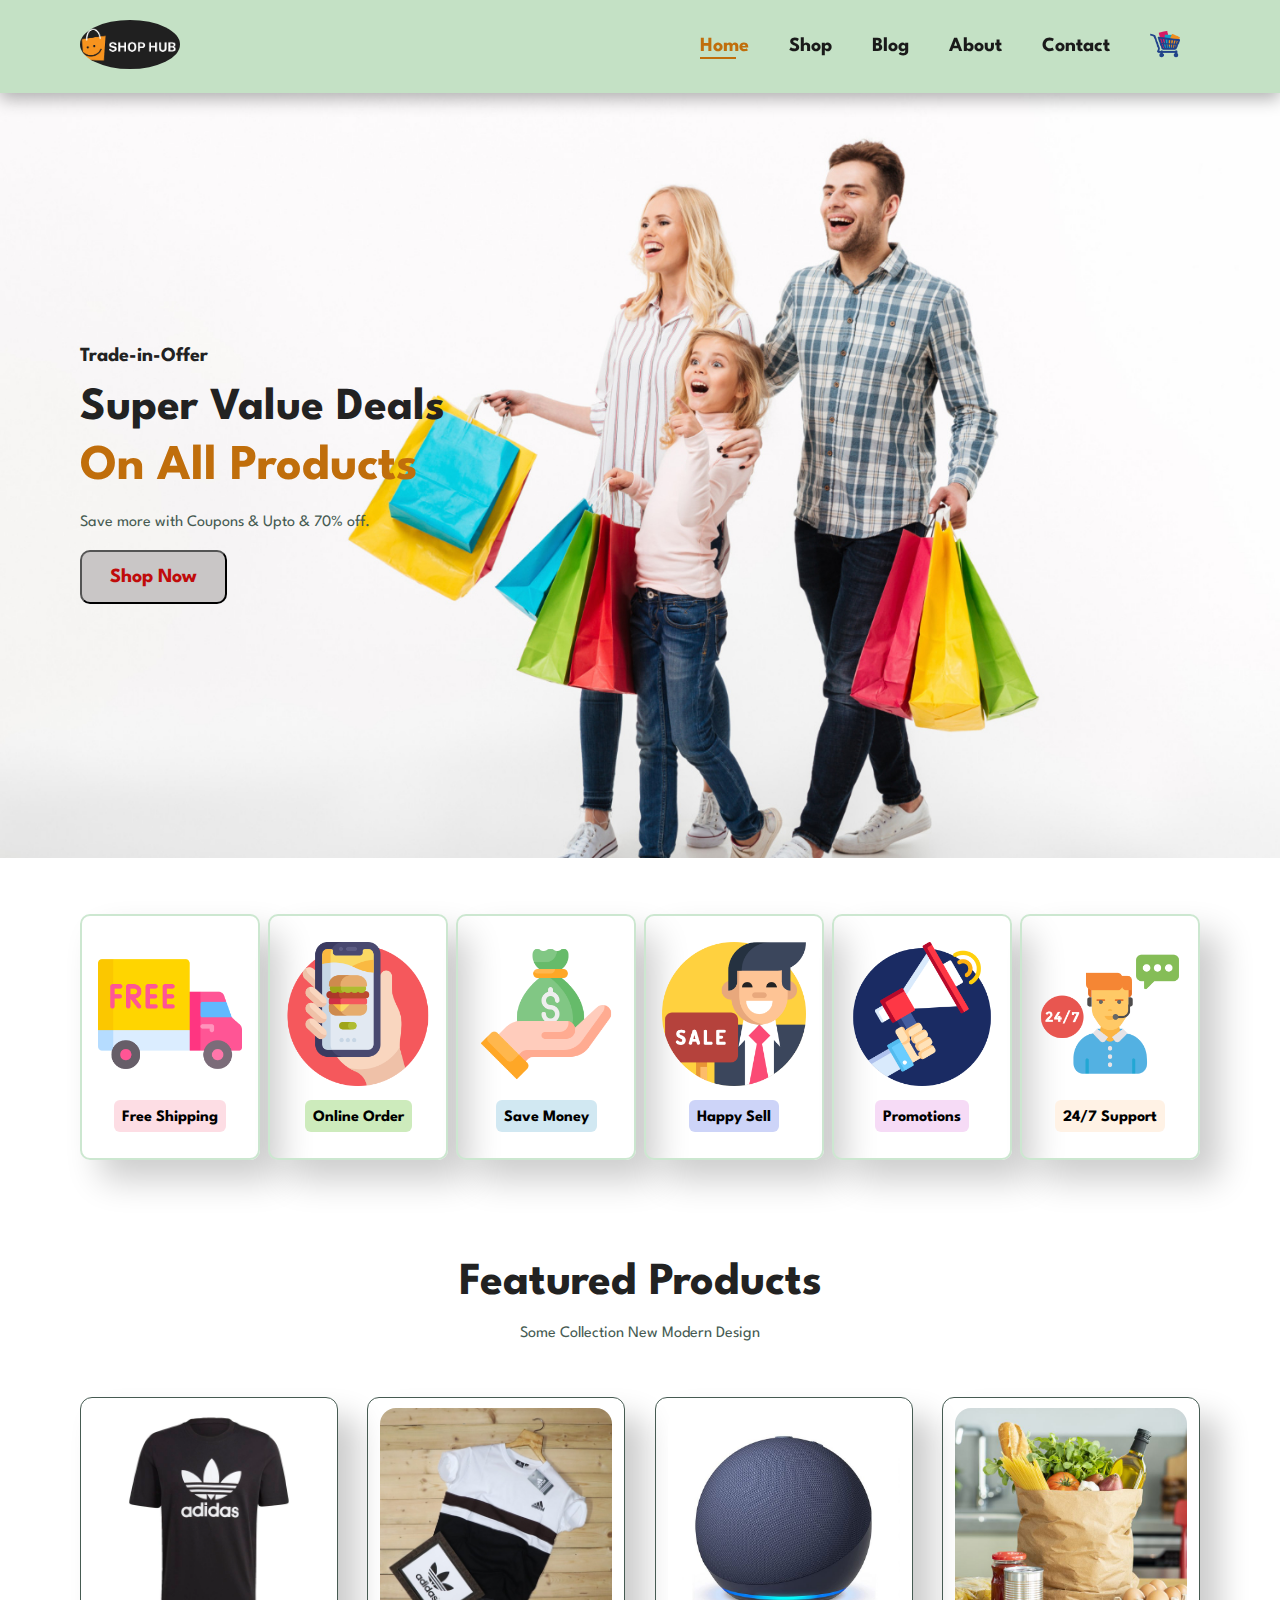
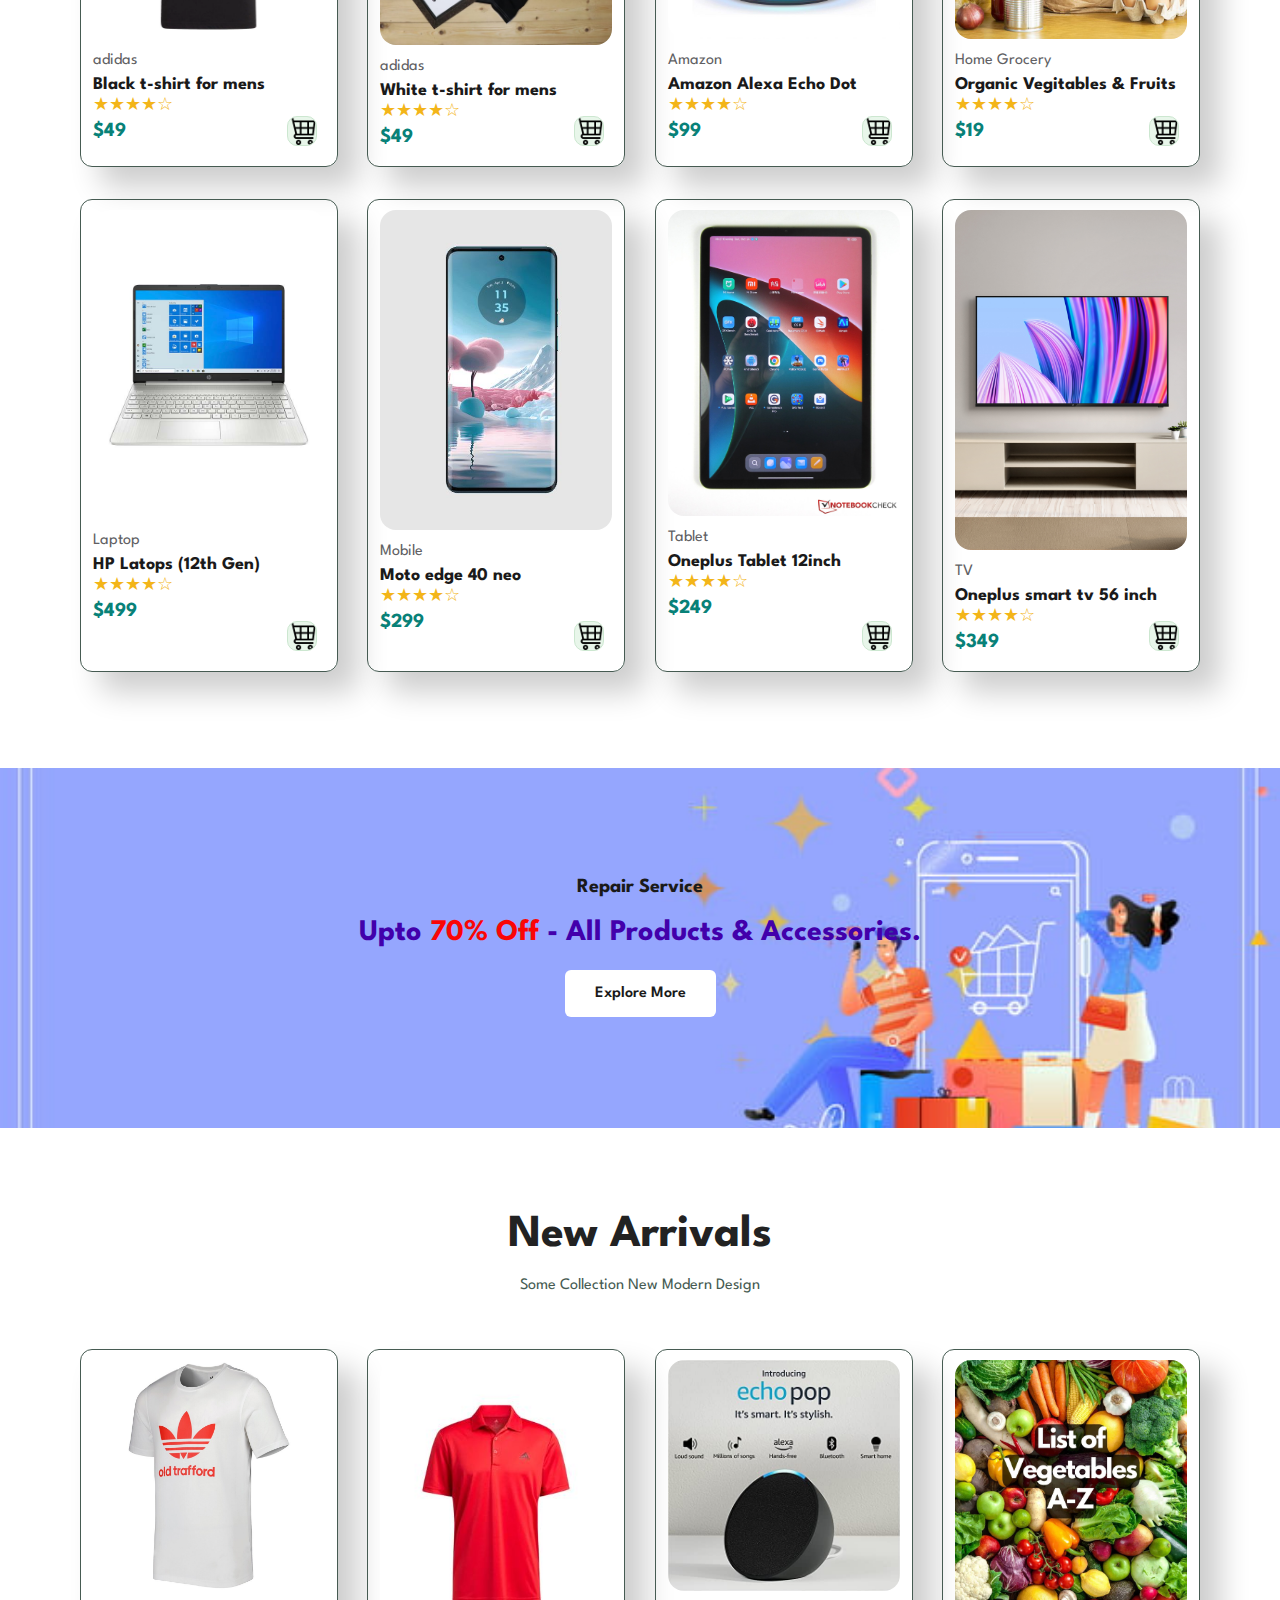
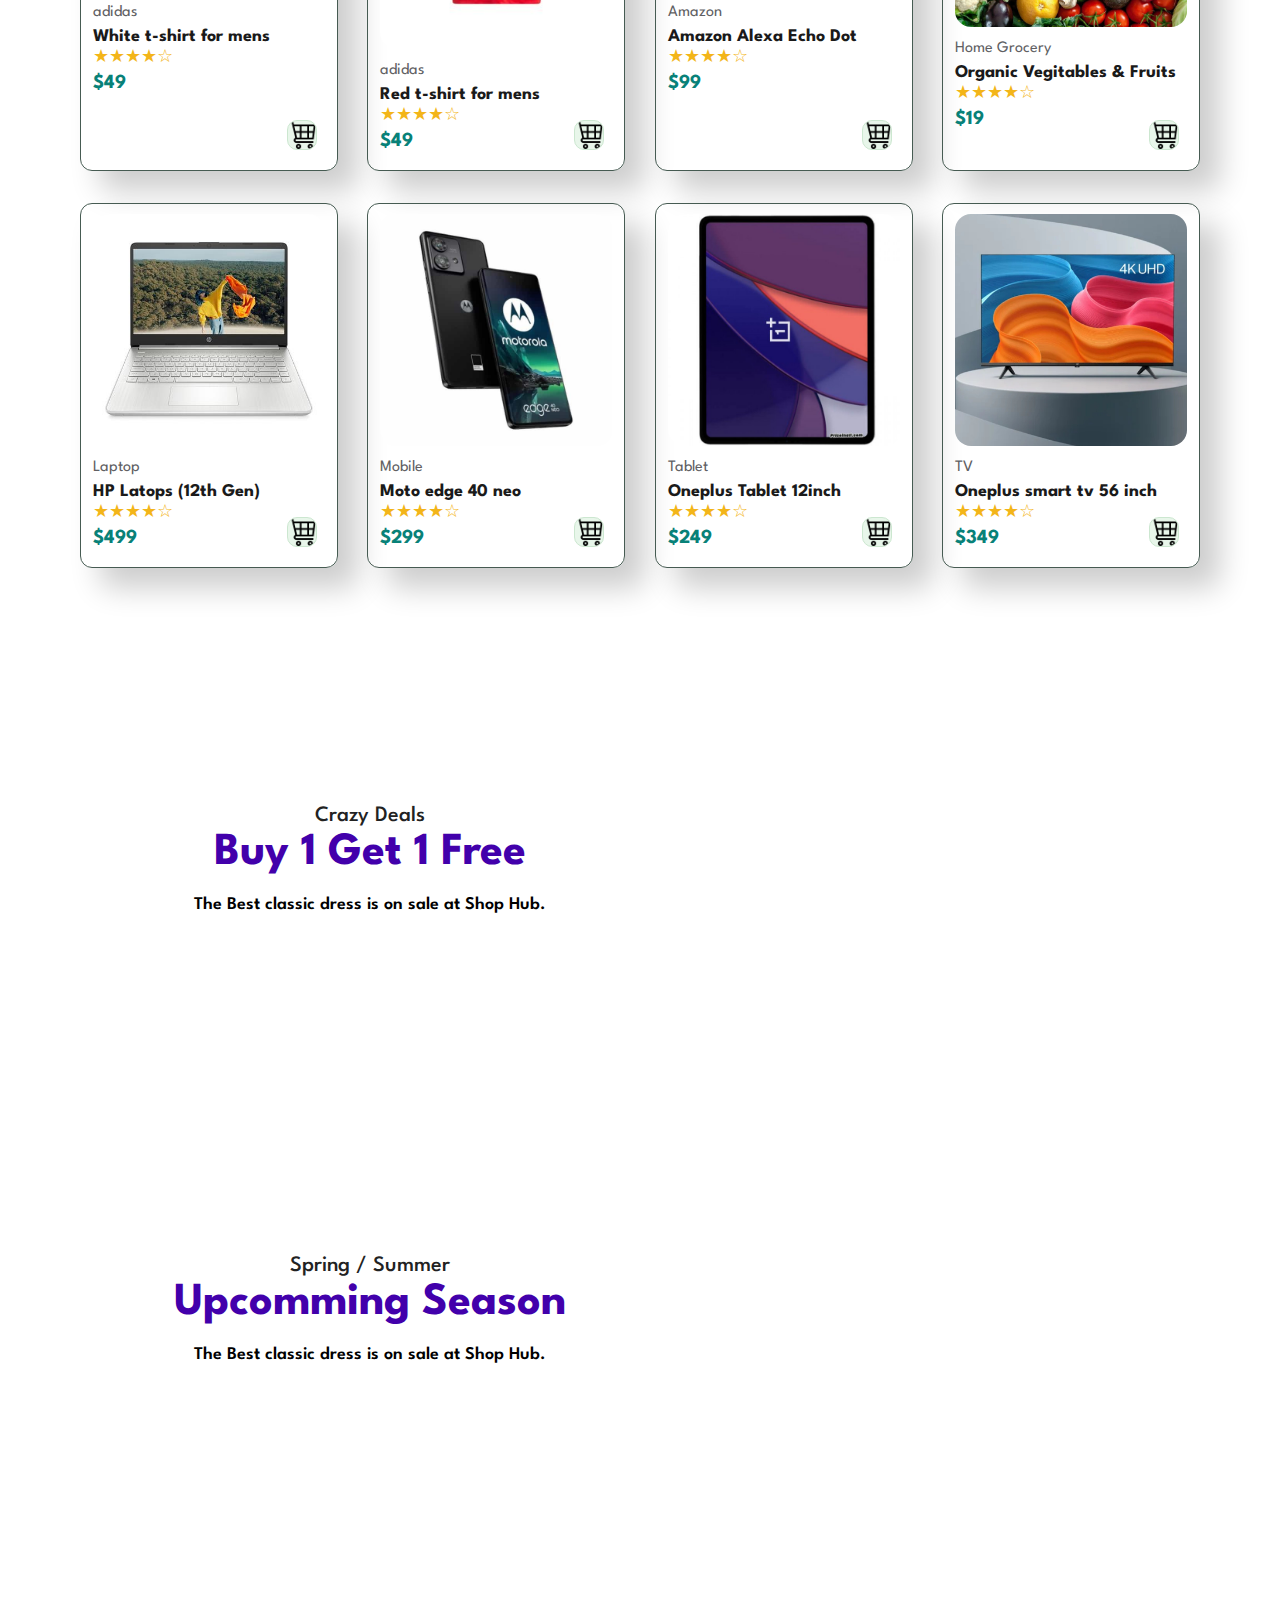
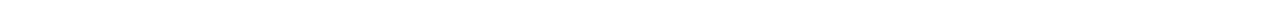
==== index.html @ 8c459114 "SM BANNER" ====
<!DOCTYPE html>
<html lang="en">

<head>
    <meta charset="UTF-8">
    <meta name="viewport" content="width=device-width, initial-scale=1.0">
    <title>Shop Hub Online Store</title>
    <!-- favicon  -->
    <link rel="apple-touch-icon" sizes="180x180" href="favicon/apple-touch-icon.png">
    <link rel="icon" type="image/png" sizes="32x32" href="favicon/favicon-32x32.png">
    <link rel="icon" type="image/png" sizes="16x16" href="favicon/favicon-16x16.png">
    <link rel="manifest" href="favicon/site.webmanifest">

    <link rel="stylesheet" href="index.css">
</head>

<body>

    <!-- Header  -->
    <section id="header">
        <a href="#"><img src="images/logo.png" class="logo" alt="logo-img"></a>

        <div>
            <ul id="navbar">
                <li><a class="active" href="index.html">Home</a></li>
                <li><a href="shop.html">Shop</a></li>
                <li><a href="blog.html">Blog</a></li>
                <li><a href="about.html">About</a></li>
                <li><a href="contact.html">Contact</a></li>
                <li><a href="cart.html"><img class="cart-logo" src="images/cart.png" alt="cart img"></a></li>

            </ul>
        </div>

    </section>

    <!-- Home Page -->
    <section id="hero">
        <h4>Trade-in-Offer</h4>
        <h2>Super Value Deals</h2>
        <h1>On All Products</h1>
        <p>Save more with Coupons & Upto & 70% off.</p>
        <button>Shop Now</button>
    </section>

    <!-- Features -->
    <section id="feature" class="section-p1">
        <div class="fe-box">
            <img class="free-ship" src="images/f1.png" alt="img">
            <h6>Free Shipping</h6>
        </div>
        <div class="fe-box">
            <img class="free-ship" src="images/f2.png" alt="img">
            <h6>Online Order</h6>
        </div>
        <div class="fe-box">
            <img class="free-ship" src="images/f3.png" alt="img">
            <h6>Save Money</h6>
        </div>
        <div class="fe-box">
            <img class="free-ship" src="images/f4.png" alt="img">
            <h6>Happy Sell</h6>
        </div>
        <div class="fe-box">
            <img class="free-ship" src="images/f5.png" alt="img">
            <h6>Promotions</h6>
        </div>
        <div class="fe-box">
            <img class="free-ship" src="images/f6.png" alt="img">
            <h6>24/7 Support</h6>
        </div>

    </section>

    <!-- Products  -->
    <section id="product1" class="section-p1">

        <h2>Featured Products</h2>
        <p>Some Collection New Modern Design</p>

        <div class="pro-container">

            <div class="pro">
                <img src="products/pro1.jpg" alt="#">
                <div class="des">
                    <span>adidas</span>
                    <h5>Black t-shirt for mens</h5>
                    <div class="star">&#9733;&#9733;&#9733;&#9733;&#9734; </div>

                    <h4>$49</h4>
                </div>
                <a href="#"><img class="cart" src="products/cart01.png" alt="img"></a>
            </div>

            <div class="pro">
                <img src="products/pro2.jpg" alt="#">
                <div class="des">
                    <span>adidas</span>
                    <h5>White t-shirt for mens</h5>
                    <div class="star">&#9733;&#9733;&#9733;&#9733;&#9734; </div>

                    <h4>$49</h4>
                </div>
                <a href="#"><img class="cart" src="products/cart01.png" alt="img"></a>
            </div>

            <div class="pro">
                <img src="products/pro3.jpg" alt="#">
                <div class="des">
                    <span>Amazon</span>
                    <h5>Amazon Alexa Echo Dot </h5>
                    <div class="star">&#9733;&#9733;&#9733;&#9733;&#9734; </div>

                    <h4>$99</h4>
                </div>
                <a href="#"><img class="cart" src="products/cart01.png" alt="img"></a>
            </div>
            <div class="pro">
                <img src="products/pro4.jpg" alt="#">
                <div class="des">
                    <span>Home Grocery</span>
                    <h5>Organic Vegitables & Fruits</h5>
                    <div class="star">&#9733;&#9733;&#9733;&#9733;&#9734; </div>

                    <h4>$19</h4>
                </div>
                <a href="#"><img class="cart" src="products/cart01.png" alt="img"></a>
            </div>

            <div class="pro">
                <img src="products/pro5.jpg" alt="#">
                <div class="des">
                    <span>Laptop</span>
                    <h5>HP Latops (12th Gen)</h5>
                    <div class="star">&#9733;&#9733;&#9733;&#9733;&#9734; </div>

                    <h4>$499</h4>
                </div>
                <a href="#"><img class="cart" src="products/cart01.png" alt="img"></a>
            </div>

            <div class="pro">
                <img src="products/pro6.jpg" alt="#">
                <div class="des">
                    <span>Mobile</span>
                    <h5>Moto edge 40 neo</h5>
                    <div class="star">&#9733;&#9733;&#9733;&#9733;&#9734; </div>

                    <h4>$299</h4>
                </div>
                <a href="#"><img class="cart" src="products/cart01.png" alt="img"></a>
            </div>

            <div class="pro">
                <img src="products/pro7.jpg" alt="#">
                <div class="des">
                    <span>Tablet</span>
                    <h5>Oneplus Tablet 12inch</h5>
                    <div class="star">&#9733;&#9733;&#9733;&#9733;&#9734; </div>

                    <h4>$249</h4>
                </div>
                <a href="#"><img class="cart" src="products/cart01.png" alt="img"></a>
            </div>

            <div class="pro">
                <img src="products/pro8.jpg" alt="#">
                <div class="des">
                    <span>TV</span>
                    <h5>Oneplus smart tv 56 inch</h5>
                    <div class="star">&#9733;&#9733;&#9733;&#9733;&#9734; </div>

                    <h4>$349</h4>
                </div>
                <a href="#"><img class="cart" src="products/cart01.png" alt="img"></a>
            </div>


        </div>

    </section>

    <!-- Bnner -->
    <section id="banner" class="section-m1">

        <h4>Repair Service</h4>
        <h2>Upto <span>70% Off </span>- All Products & Accessories.</h2>
        <button class="normal">Explore More</button>

    </section>

    <!-- New Arrivals  -->
    <section id="product1" class="section-p1">

        <h2>New Arrivals</h2>
        <p>Some Collection New Modern Design</p>

        <div class="pro-container">

            <div class="pro">
                <img src="products/a1.jpg" alt="#">
                <div class="des">
                    <span>adidas</span>
                    <h5>White t-shirt for mens</h5>
                    <div class="star">&#9733;&#9733;&#9733;&#9733;&#9734; </div>

                    <h4>$49</h4>
                </div>
                <a href="#"><img class="cart" src="products/cart01.png" alt="img"></a>
            </div>

            <div class="pro">
                <img src="products/a2.jpg" alt="#">
                <div class="des">
                    <span>adidas</span>
                    <h5>Red t-shirt for mens</h5>
                    <div class="star">&#9733;&#9733;&#9733;&#9733;&#9734; </div>

                    <h4>$49</h4>
                </div>
                <a href="#"><img class="cart" src="products/cart01.png" alt="img"></a>
            </div>

            <div class="pro">
                <img src="products/a3.jpg" alt="#">
                <div class="des">
                    <span>Amazon</span>
                    <h5>Amazon Alexa Echo Dot </h5>
                    <div class="star">&#9733;&#9733;&#9733;&#9733;&#9734; </div>

                    <h4>$99</h4>
                </div>
                <a href="#"><img class="cart" src="products/cart01.png" alt="img"></a>
            </div>
            <div class="pro">
                <img src="products/a4.jpg" alt="#">
                <div class="des">
                    <span>Home Grocery</span>
                    <h5>Organic Vegitables & Fruits</h5>
                    <div class="star">&#9733;&#9733;&#9733;&#9733;&#9734; </div>

                    <h4>$19</h4>
                </div>
                <a href="#"><img class="cart" src="products/cart01.png" alt="img"></a>
            </div>

            <div class="pro">
                <img src="products/a5.jpg" alt="#">
                <div class="des">
                    <span>Laptop</span>
                    <h5>HP Latops (12th Gen)</h5>
                    <div class="star">&#9733;&#9733;&#9733;&#9733;&#9734; </div>

                    <h4>$499</h4>
                </div>
                <a href="#"><img class="cart" src="products/cart01.png" alt="img"></a>
            </div>

            <div class="pro">
                <img src="products/a6.jpg" alt="#">
                <div class="des">
                    <span>Mobile</span>
                    <h5>Moto edge 40 neo</h5>
                    <div class="star">&#9733;&#9733;&#9733;&#9733;&#9734; </div>

                    <h4>$299</h4>
                </div>
                <a href="#"><img class="cart" src="products/cart01.png" alt="img"></a>
            </div>

            <div class="pro">
                <img src="products/a7.jpg" alt="#">
                <div class="des">
                    <span>Tablet</span>
                    <h5>Oneplus Tablet 12inch</h5>
                    <div class="star">&#9733;&#9733;&#9733;&#9733;&#9734; </div>

                    <h4>$249</h4>
                </div>
                <a href="#"><img class="cart" src="products/cart01.png" alt="img"></a>
            </div>

            <div class="pro">
                <img src="products/a8.jpg" alt="#">
                <div class="des">
                    <span>TV</span>
                    <h5>Oneplus smart tv 56 inch</h5>
                    <div class="star">&#9733;&#9733;&#9733;&#9733;&#9734; </div>

                    <h4>$349</h4>
                </div>
                <a href="#"><img class="cart" src="products/cart01.png" alt="img"></a>
            </div>


        </div>

    </section>

    <!-- Sm-Banner  -->

    <section id="sm-banner" class="section-p1">
        <div class="banner-box">
            <h4>Crazy Deals</h4>
            <h2>Buy 1 Get 1 Free</h2>
            <span>The Best classic dress is on sale at Shop Hub.</span>
            <button class="white">Many More..</button>
        </div>

        <div class="banner-box banner-box2">
            <h4>Spring / Summer</h4>
            <h2>Upcomming Season</h2>
            <span>The Best classic dress is on sale at Shop Hub.</span>
            <button class="white">Collection</button>
        </div>

    </section>

    <script src="index.js"></script>
</body>

</html>
---- index.css ----
@import url('https://fonts.googleapis.com/css2?family=League+Spartan:wght@100;200;300;400;500;600;700;800;900&display=swap');

* {
    margin: 0;
    padding: 0;
    box-sizing: border-box;
    font-family: 'League Spartan', sans-serif;
}

h1 {
    font-size: 50px;
    line-height: 64px;
    color: #222;
}

h2 {
    font-size: 46px;
    line-height: 54px;
    color: #222;
}

h4 {
    font-size: 20px;
    color: #222;
}

h6 {
    font-size: 12px;
    font-weight: 700;
}

p {
    font-size: 16px;
    color: #465b52;
    margin: 16px 0 20px 0;
}

.section-p1 {
    padding: 40px 80px;
}

.section-m1 {
    margin: 40px 0;
}

button.normal {
    font-size: 16px;
    font-weight: 600;
    padding: 16px 30px;
    color: #1a1a1a;
    background-color: #fff;
    border-radius: 6px;
    cursor: pointer;
    border: none;
    transition: 0.2s;
}

button.white {
    font-size: 16px;
    font-weight: 600;
    padding: 12px 18px;
    color: #fff;
    background-color: transparent;
    border-radius: 6px;
    cursor: pointer;
    border: 2px solid #fff;
    transition: 0.2s;
}

body {
    width: 100%;
}

/* Header  */

#header {
    display: flex;
    align-items: center;
    justify-content: space-between;
    padding: 20px 80px;
    background: rgb(196 225 197);
    box-shadow: 0 6px 16px rgba(0, 0, 0, 0.3);
    z-index: 999;
    position: sticky;
    left: 0;
    top: 0;
}

#header .logo {
    width: 100px;
    /* height: 50px; */
    border-radius: 50%;
}

#navbar {
    display: flex;
    align-items: center;
    justify-content: center;
}

#navbar li {
    list-style: none;
    padding: 0 20px;
    position: relative;
}

#navbar li a {
    text-decoration: none;
    font-size: 20px;
    font-weight: 700;
    color: #1a1a1a;
    transition: 0.3s ease;
}

#navbar li a .cart-logo {
    width: 30px;
}

#navbar li a:hover,
#navbar li a.active {
    color: rgb(192 110 11);
}

#navbar li a.active::after,
#navbar li a:hover::after {
    content: "";
    width: 40%;
    height: 2px;
    background: rgb(192 110 11);
    position: absolute;
    bottom: -4px;
    left: 20px;
}

/* Home Page  */
#hero {
    background-image: url("images/hero.jpg");
    height: 85vh;
    width: 100%;
    background-size: cover;
    background-position: top 25% right 0;
    padding: 0px 80px;
    display: flex;
    flex-direction: column;
    align-items: flex-start;
    justify-content: center;
}

#hero h4 {
    padding-bottom: 16px;
}

#hero h1 {
    color: rgb(192 110 11);
}

#hero button {
    background-color: rgb(201, 198, 198);
    color: #c00b0b;
    padding: 16px 28px;
    cursor: pointer;
    font-size: 20px;
    background-repeat: no-repeat;
    font-weight: 700;
    border-radius: 10px;
    transition: 0.3s ease-in-out;
}

#hero button:hover {
    background-color: forestgreen;
    color: aliceblue;
}

/* Features */

#feature {
    display: flex;
    align-items: center;
    justify-content: space-between;
    flex-wrap: wrap;
}

#feature .fe-box {
    width: 180px;
    text-align: center;
    padding: 26px 16px;
    box-shadow: 20px 20px 34px rgba(0, 0, 0, 0.2);
    border: 2px solid #cce7d0;
    border-radius: 10px;
    margin: 16px 0;
}

#feature .free-ship {
    width: 140px;
}

#feature .fe-box:hover {
    box-shadow: 10px 10px 54px rgba(70, 62, 221, 0.6);
}

#feature .fe-box img {
    width: 100%;
    margin-bottom: 10px;
}

#feature .fe-box h6 {
    display: inline-block;
    padding: 10px 8px 6px 8px;
    line-height: 1;
    border-radius: 6px;
    font-size: 16px;
    background-color: #fddde4;
}

#feature .fe-box:nth-child(2) h6 {
    background-color: #cdebbc;
}

#feature .fe-box:nth-child(3) h6 {
    background-color: #d1e8f2;
}

#feature .fe-box:nth-child(4) h6 {
    background-color: #cdd4f8;
}

#feature .fe-box:nth-child(5) h6 {
    background-color: #f6dbf6;
}

#feature .fe-box:nth-child(6) h6 {
    background-color: #fff2e5;
}

/* Features */
#product1 {
    text-align: center;
}

#product1 .pro-container {
    display: flex;
    justify-content: space-between;
    padding-top: 20px;
    flex-wrap: wrap;
}

#product1 .pro {
    width: 23%;
    min-width: 250px;
    padding: 10px 12px;
    border: 1px solid #465b52;
    border-radius: 12px;
    cursor: pointer;
    box-shadow: 20px 20px 30px rgba(0, 0, 0, 0.2);
    margin: 16px 0;
    transition: 0.2s ease;
    position: relative;
}

#product1 .pro:hover {
    box-shadow: 10px 10px 54px rgba(70, 62, 221, 0.6);
}

#product1 .pro img {
    width: 100%;
    border-radius: 16px;
}

#product1 .pro .des {
    text-align: start;
    padding: 10px 0;
}

#product1 .pro .des span {
    color: #606063;
}

#product1 .pro .des h5 {
    padding-top: 8px;
    color: #1a1a1a;
    font-size: 18px;
}

#product1 .pro .des .star {
    font-size: 18px;
    color: rgb(243, 181, 25);
}

#product1 .pro .des h4 {
    padding-top: 8px;
    font-size: 20px;
    font-weight: 700;
    color: #088178;
}

#product1 .pro .cart {
    width: 30px;
    height: 30px;
    line-height: 30px;
    border-radius: 10px;
    background-color: #e8f6ea;
    font-weight: 500;
    color: #088178;
    border: 1px solid #cce7d0;
    position: absolute;
    bottom: 20px;
    right: 20px;
}

/* Banner */

#banner {
    display: flex;
    flex-direction: column;
    justify-content: center;
    align-items: center;
    text-align: center;
    background-image: url(images/banner.jpg);
    width: 100%;
    height: 40vh;
    background-size: cover;
    background-position: center;
}

#banner h4 {
    color: #1a1a1a;
    font-size: 20px;
}

#banner h2 {
    color: #4200ab;
    font-size: 30px;
    padding: 10px 0;
}

#banner h2 span {
    color: #fa0606;
}

#banner button:hover {
    background-color: #4200ab;
    color: aliceblue;
}

/* sm-Banner */
#sm-banner {
    display: flex;
    justify-content: space-between;
    flex-wrap: wrap;
}

#sm-banner .banner-box {
    display: flex;
    flex-direction: column;
    justify-content: center;
    align-items: center;
    text-align: center;
    background-image: url(images/b1.jpg);
    width: 580px;
    height: 50vh;
    background-size: cover;
    background-position: center;
    border-radius: 6px;
}

#sm-banner .banner-box2 {
    background-image: url(images/b2.jpg);
}

#sm-banner h4 {
    font-size: 22px;
    font-weight: 500;
}

#sm-banner h2 {
    color: #4200ab;
    font-weight: 700;
}

#sm-banner span {
    font-size: 18px;
    font-weight: 600;
    padding-bottom: 16px;
    padding-top: 16px;
}

#sm-banner .banner-box:hover button {
    background: #088178;
    color: 2px solid #088178;
}
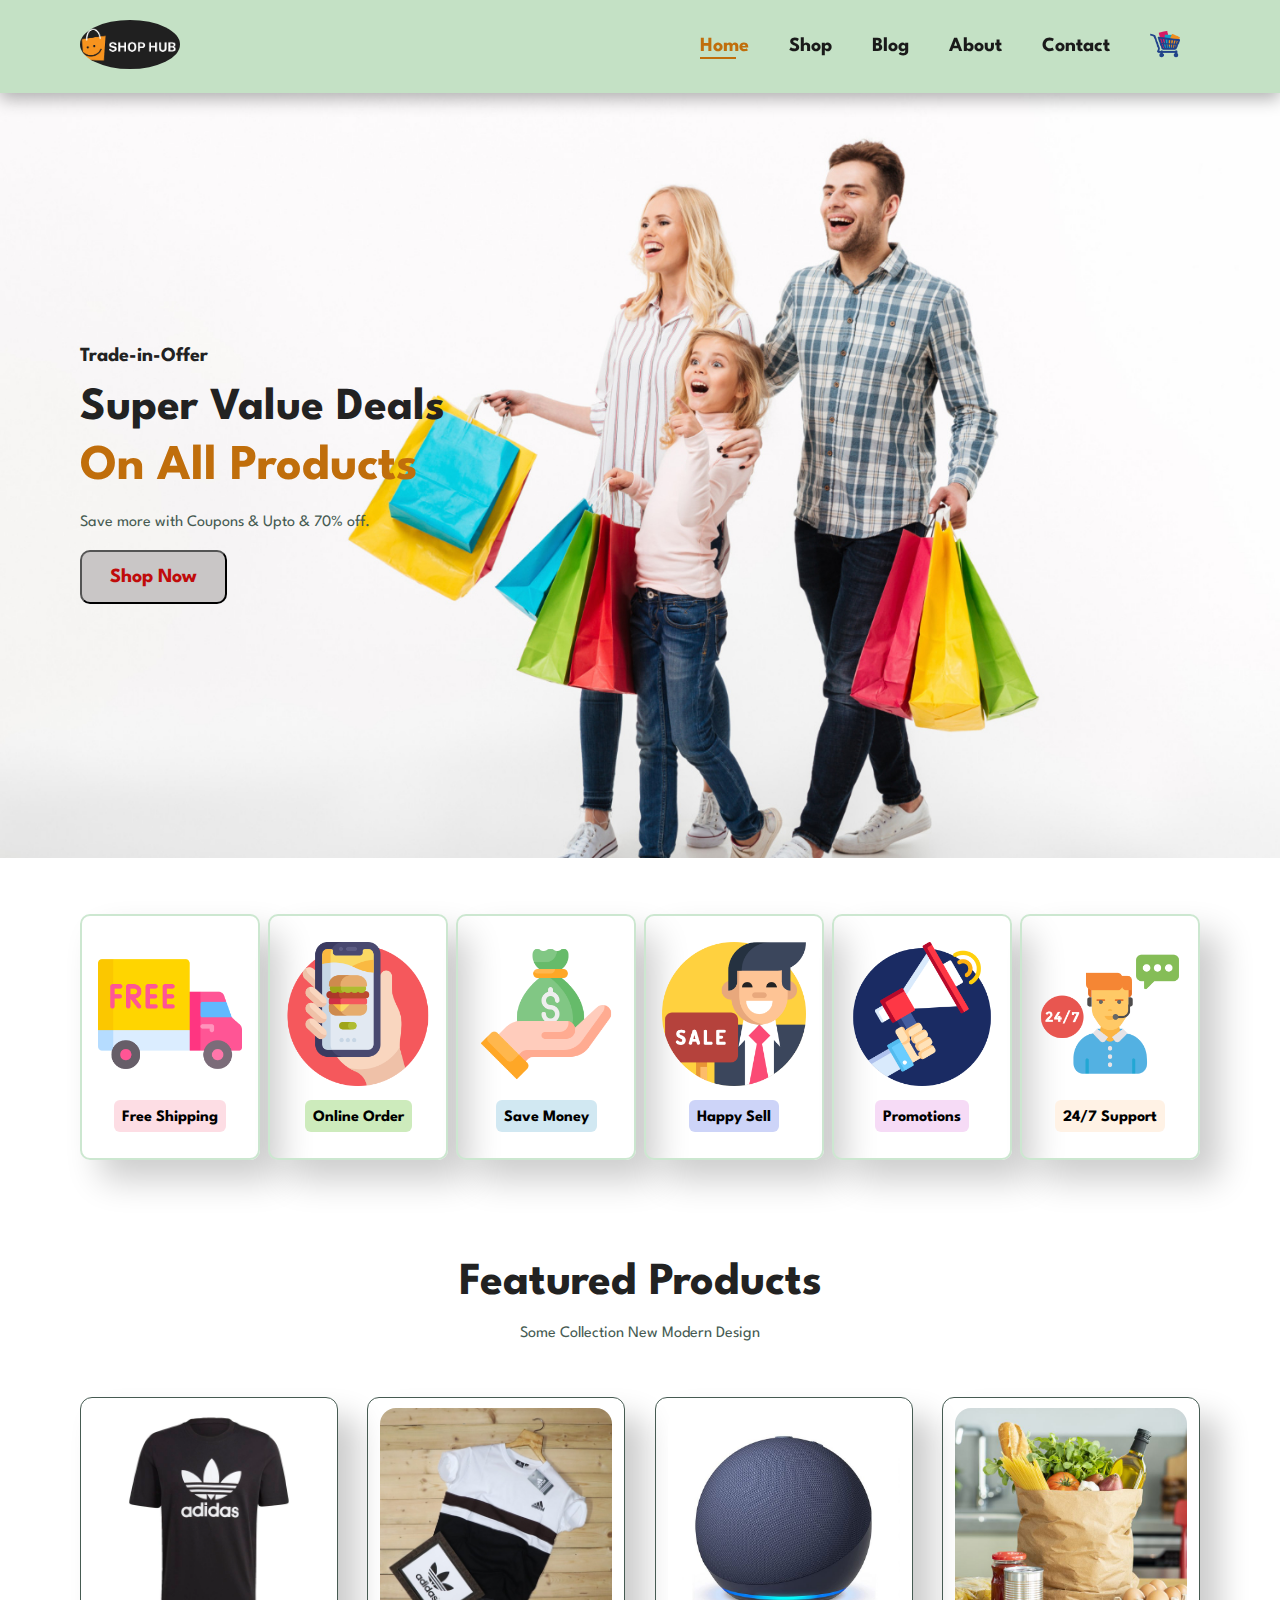
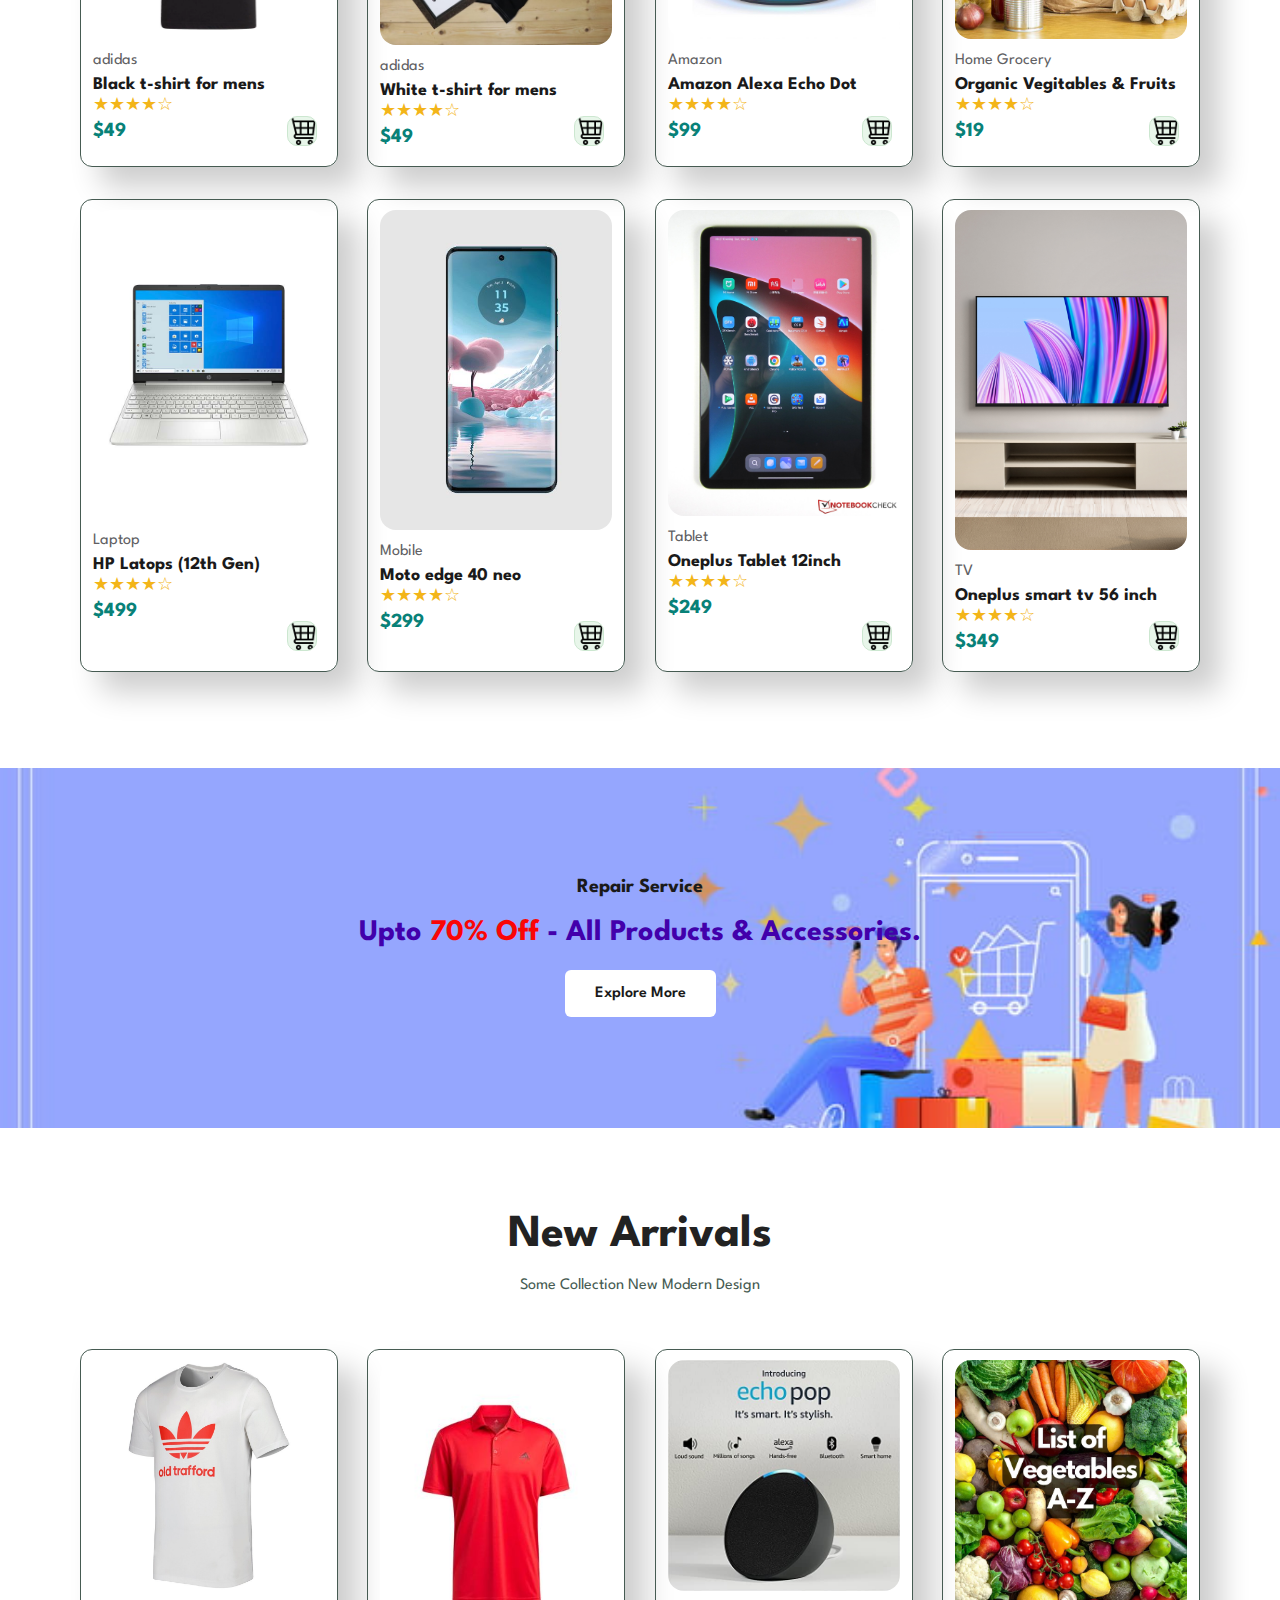
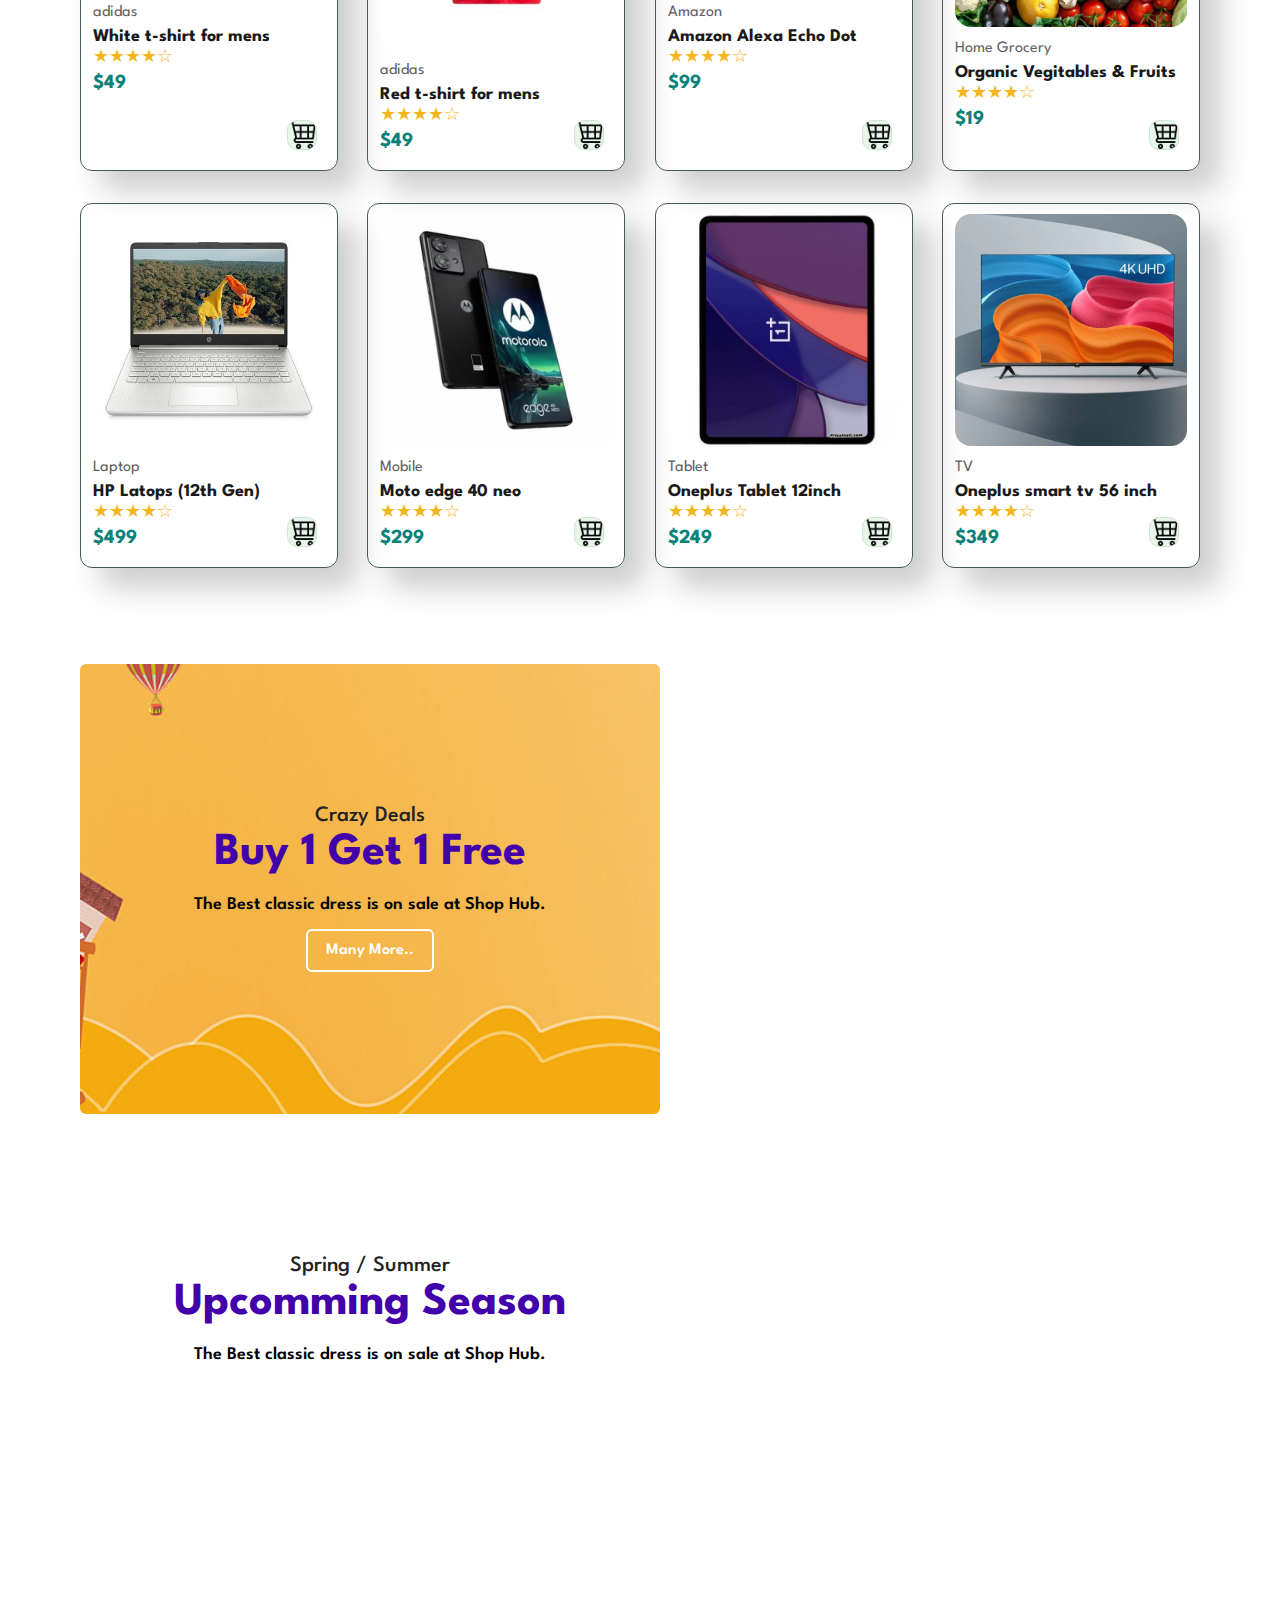
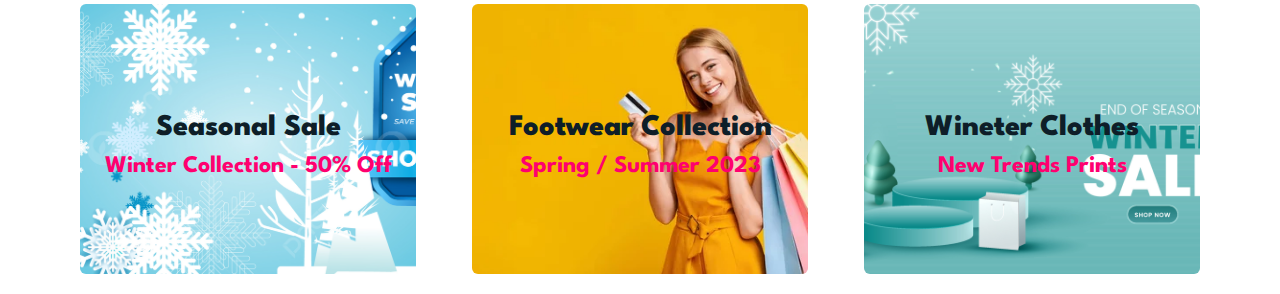
==== commit 0a97c966: "Banne" ====
--- a/index.html
+++ b/index.html
@@ -316,6 +316,24 @@
 
     </section>
 
+    <section id="banner3">
+
+        <div class="banner-box">
+            <h2>Seasonal Sale</h2>
+            <h3>Winter Collection - 50% Off</h3>
+        </div>
+        <div class="banner-box banner-box2">
+            <h2>Footwear Collection</h2>
+            <h3>Spring / Summer 2023</h3>
+        </div>
+        <div class="banner-box banner-box3">
+            <h2>Wineter Clothes</h2>
+            <h3>New Trends Prints</h3>
+        </div>
+
+
+    </section>
+
     <script src="index.js"></script>
 </body>
 
--- a/index.css
+++ b/index.css
@@ -387,4 +387,47 @@
 #sm-banner .banner-box:hover button {
     background: #088178;
     color: 2px solid #088178;
+}
+
+#banner3 {
+    display: flex;
+    justify-content: space-between;
+    flex-wrap: wrap;
+    padding: 0 80px;
+}
+
+#banner3 .banner-box {
+    display: flex;
+    flex-direction: column;
+    justify-content: center;
+    align-items: center;
+    text-align: center;
+    background-image: url(images/b3.jpg);
+    width: 30%;
+    height: 30vh;
+    background-size: cover;
+    background-position: center;
+    padding: 20px;
+    margin-bottom: 20px;
+    border-radius: 6px;
+}
+
+#banner3 .banner-box2 {
+    background-image: url(images/b4.jpg);
+}
+
+#banner3 .banner-box3 {
+    background-image: url(images/b5.jpg);
+}
+
+#banner3 h2 {
+    color: #0e1e28;
+    font-size: 30px;
+    font-weight: 800;
+}
+
+#banner3 h3 {
+    color: #ff006f;
+    font-size: 24px;
+    font-weight: 700;
 }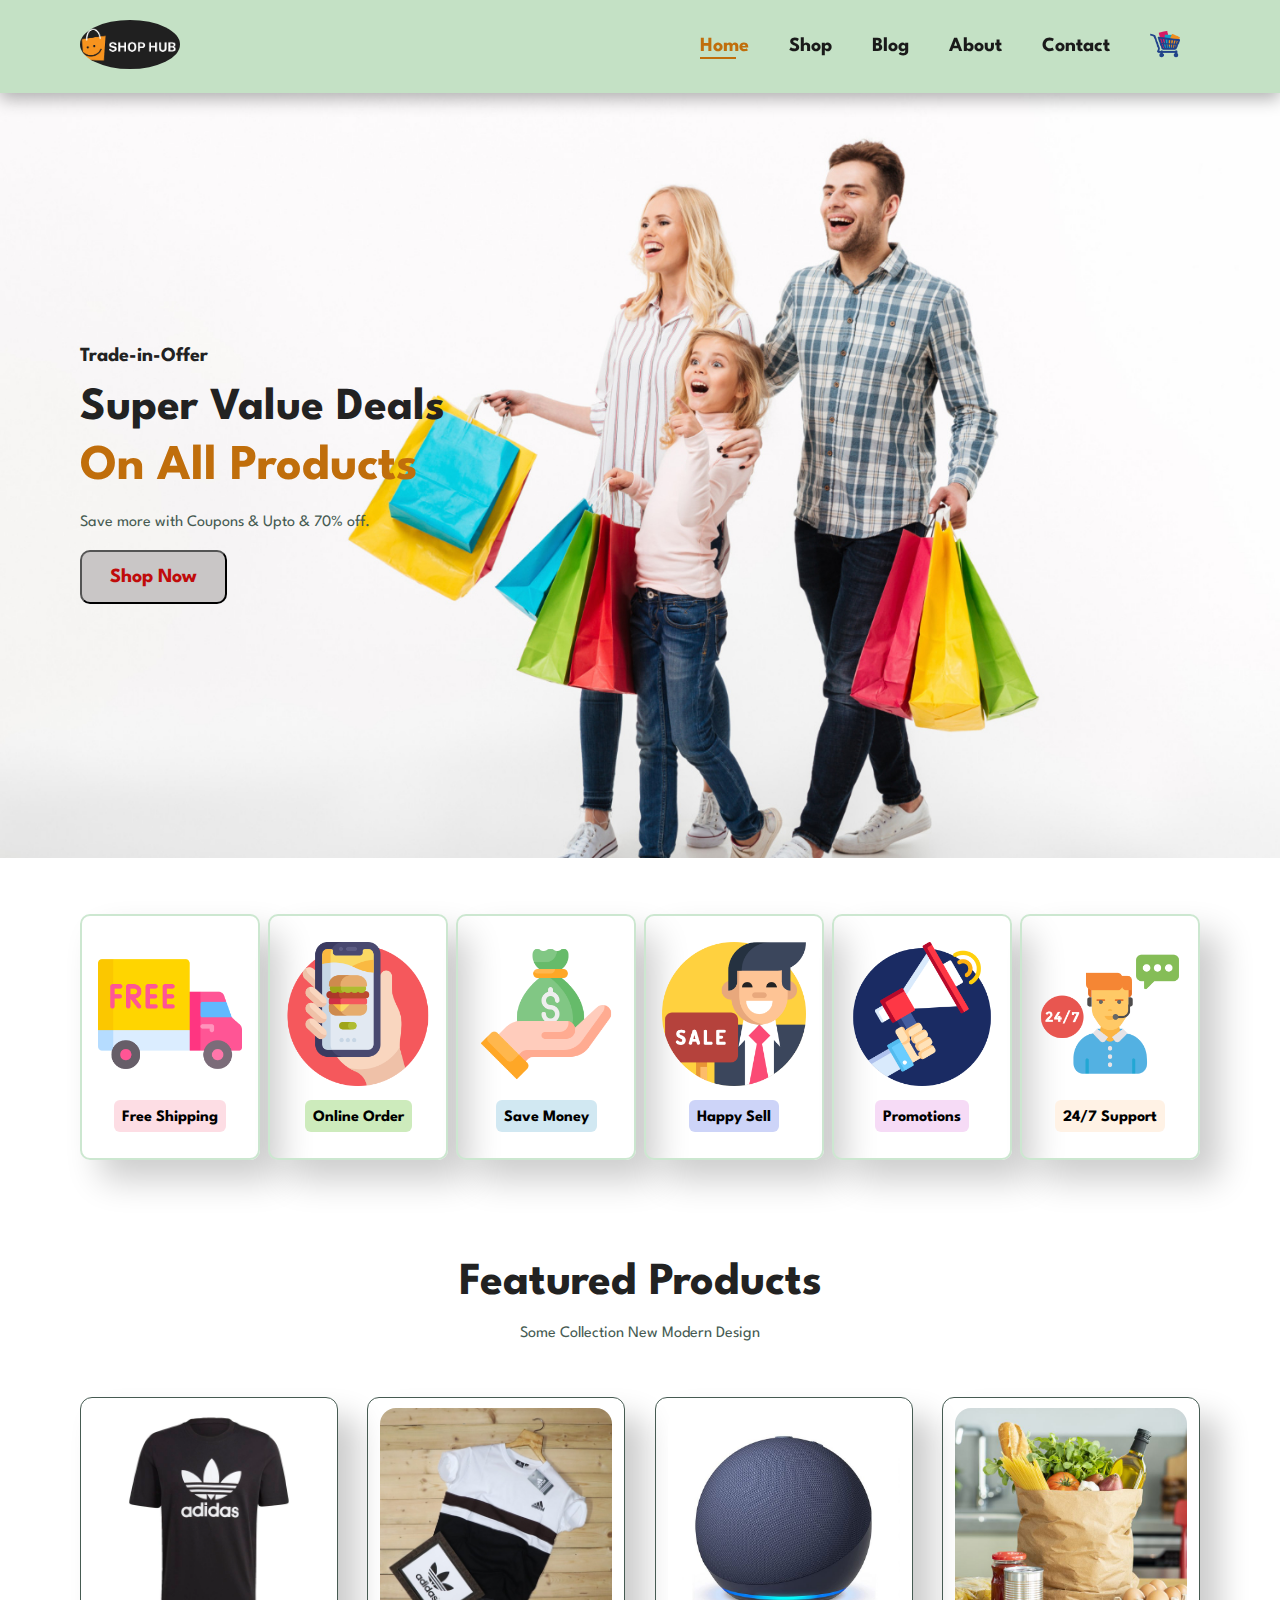
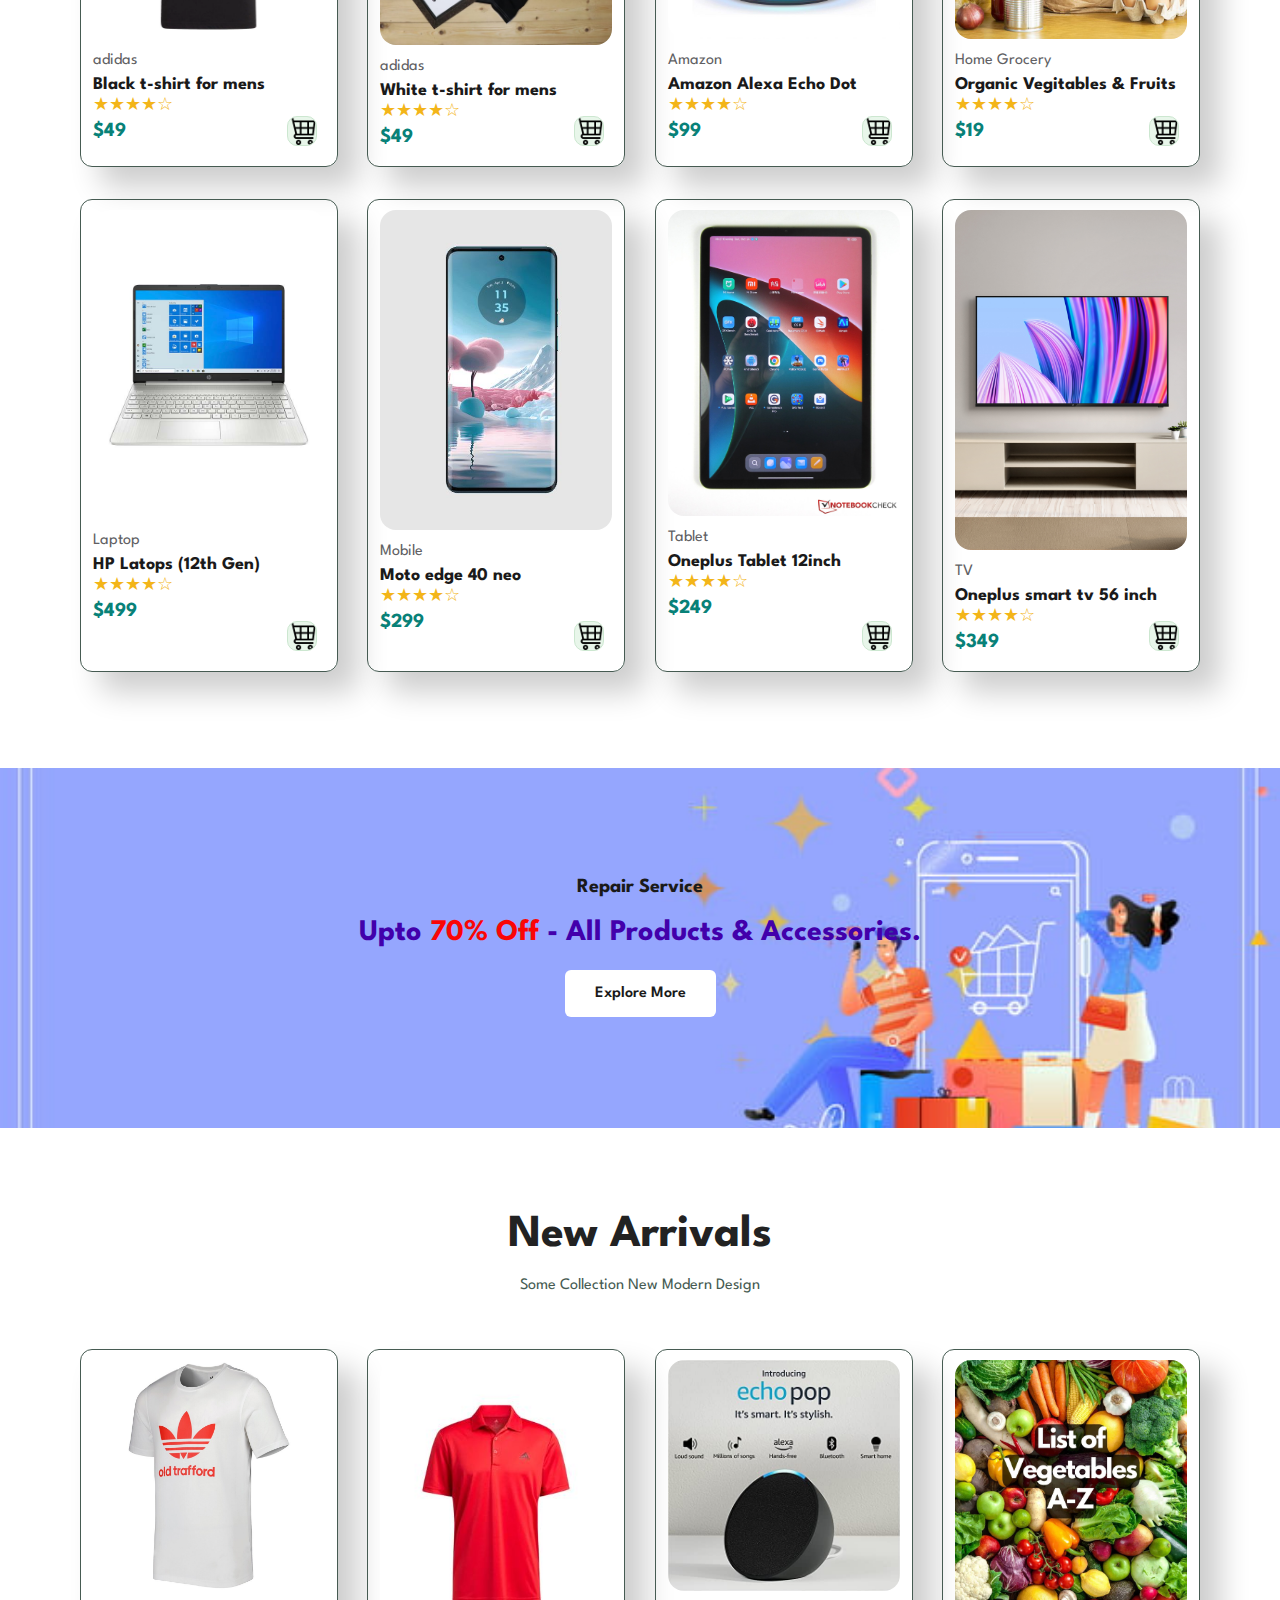
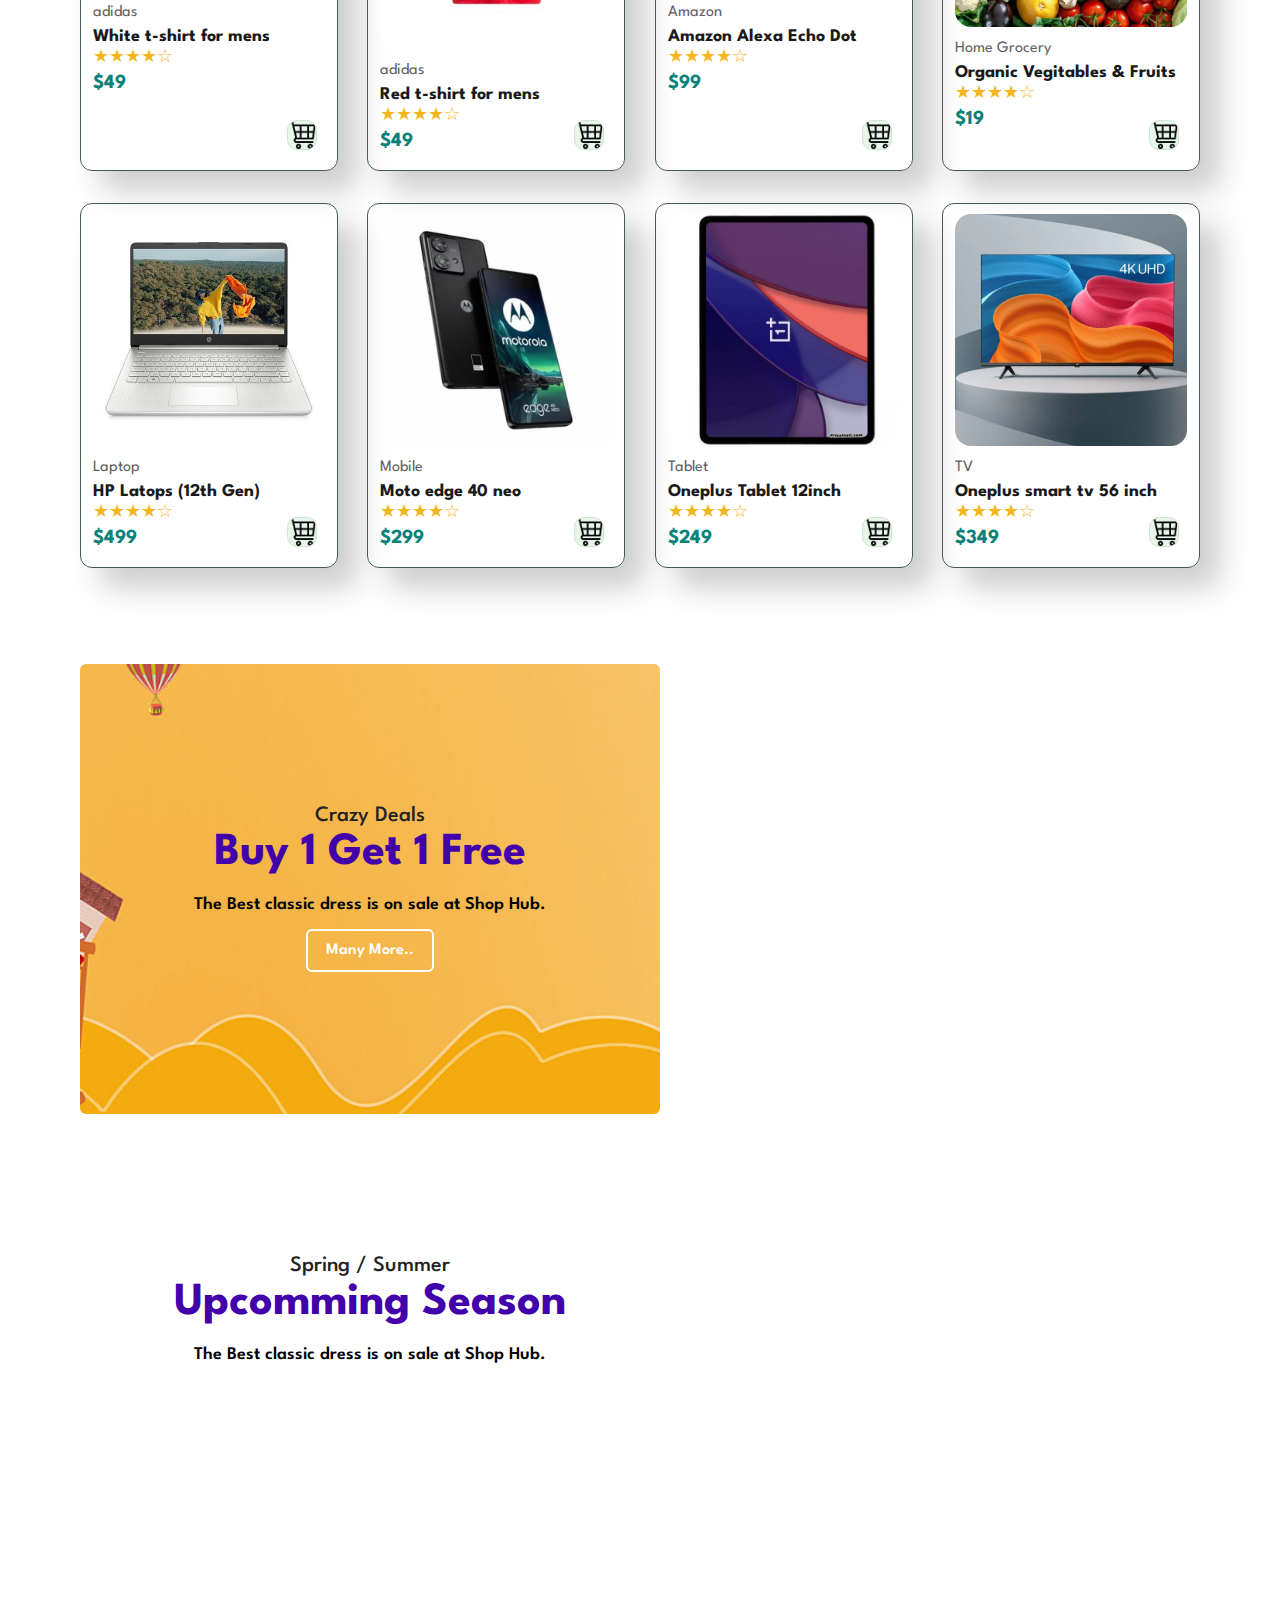
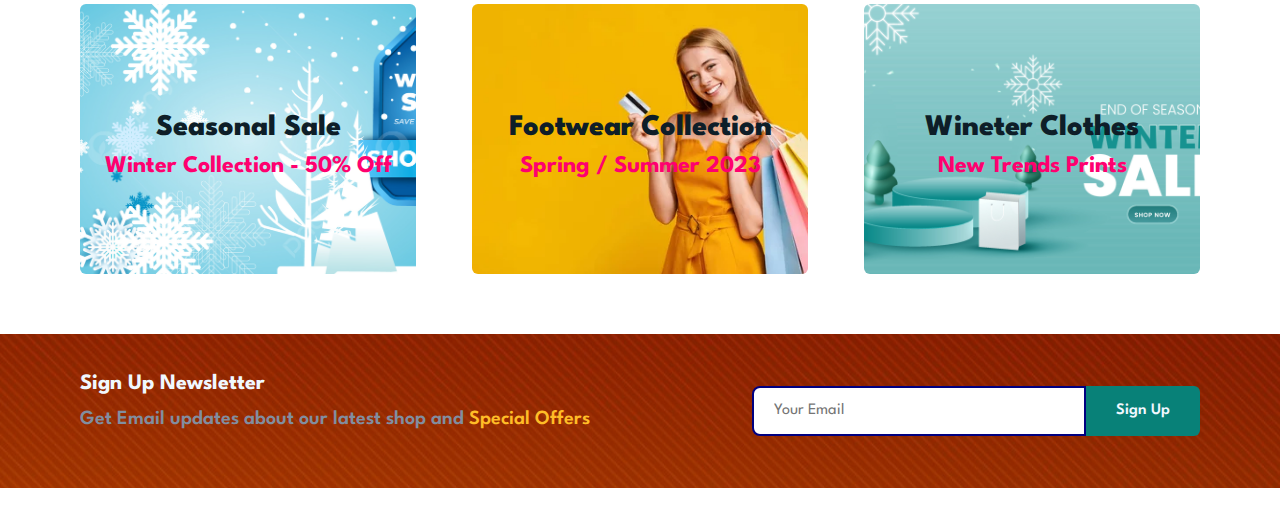
==== commit 6c957e96: "newsletter" ====
--- a/index.html
+++ b/index.html
@@ -316,6 +316,7 @@
 
     </section>
 
+    <!-- Banner3 -->
     <section id="banner3">
 
         <div class="banner-box">
@@ -334,6 +335,21 @@
 
     </section>
 
+    <!-- Newsletter -->
+    <section id="newsletter" class="section-p1 section-m1">
+        <div class="newstext">
+            <h4>Sign Up Newsletter</h4>
+            <p>Get Email updates about our latest shop and <span>Special Offers</span></p>
+        </div>
+        <div class="form">
+            <input type="text" placeholder="Your Email">
+            <button class="normal">Sign Up</button>
+        </div>
+
+
+    </section>
+
+
     <script src="index.js"></script>
 </body>
 
--- a/index.css
+++ b/index.css
@@ -430,4 +430,61 @@
     color: #ff006f;
     font-size: 24px;
     font-weight: 700;
+}
+
+/* newsletter */
+
+#newsletter {
+    display: flex;
+    justify-content: space-between;
+    flex-wrap: wrap;
+    align-items: center;
+    background-image: url(images/b6.jpg);
+    background-repeat: no-repeat;
+    background-position: 20% 30%;
+    background-color: #041e42;
+}
+
+#newsletter h4 {
+    font-size: 22px;
+    font-weight: 700;
+    color: aliceblue;
+}
+
+#newsletter p {
+    font-size: 20px;
+    font-weight: 600;
+    color: #818ea0;
+}
+
+#newsletter span {
+    color: #ffbd27;
+}
+
+#newsletter .form {
+    display: flex;
+    width: 40%;
+}
+
+#newsletter input {
+    height: 3.125rem;
+    padding: 0 1.25em;
+    font-size: 16px;
+    width: 100%;
+    border: 2px solid navy;
+    border-radius: 8px;
+    border-top-right-radius: 0;
+    border-bottom-right-radius: 0;
+}
+
+#newsletter button {
+    background-color: #088178;
+    color: aliceblue;
+    white-space: nowrap;
+    border-top-left-radius: 0;
+    border-bottom-left-radius: 0;
+}
+
+#newsletter button:hover {
+    background-color: green;
 }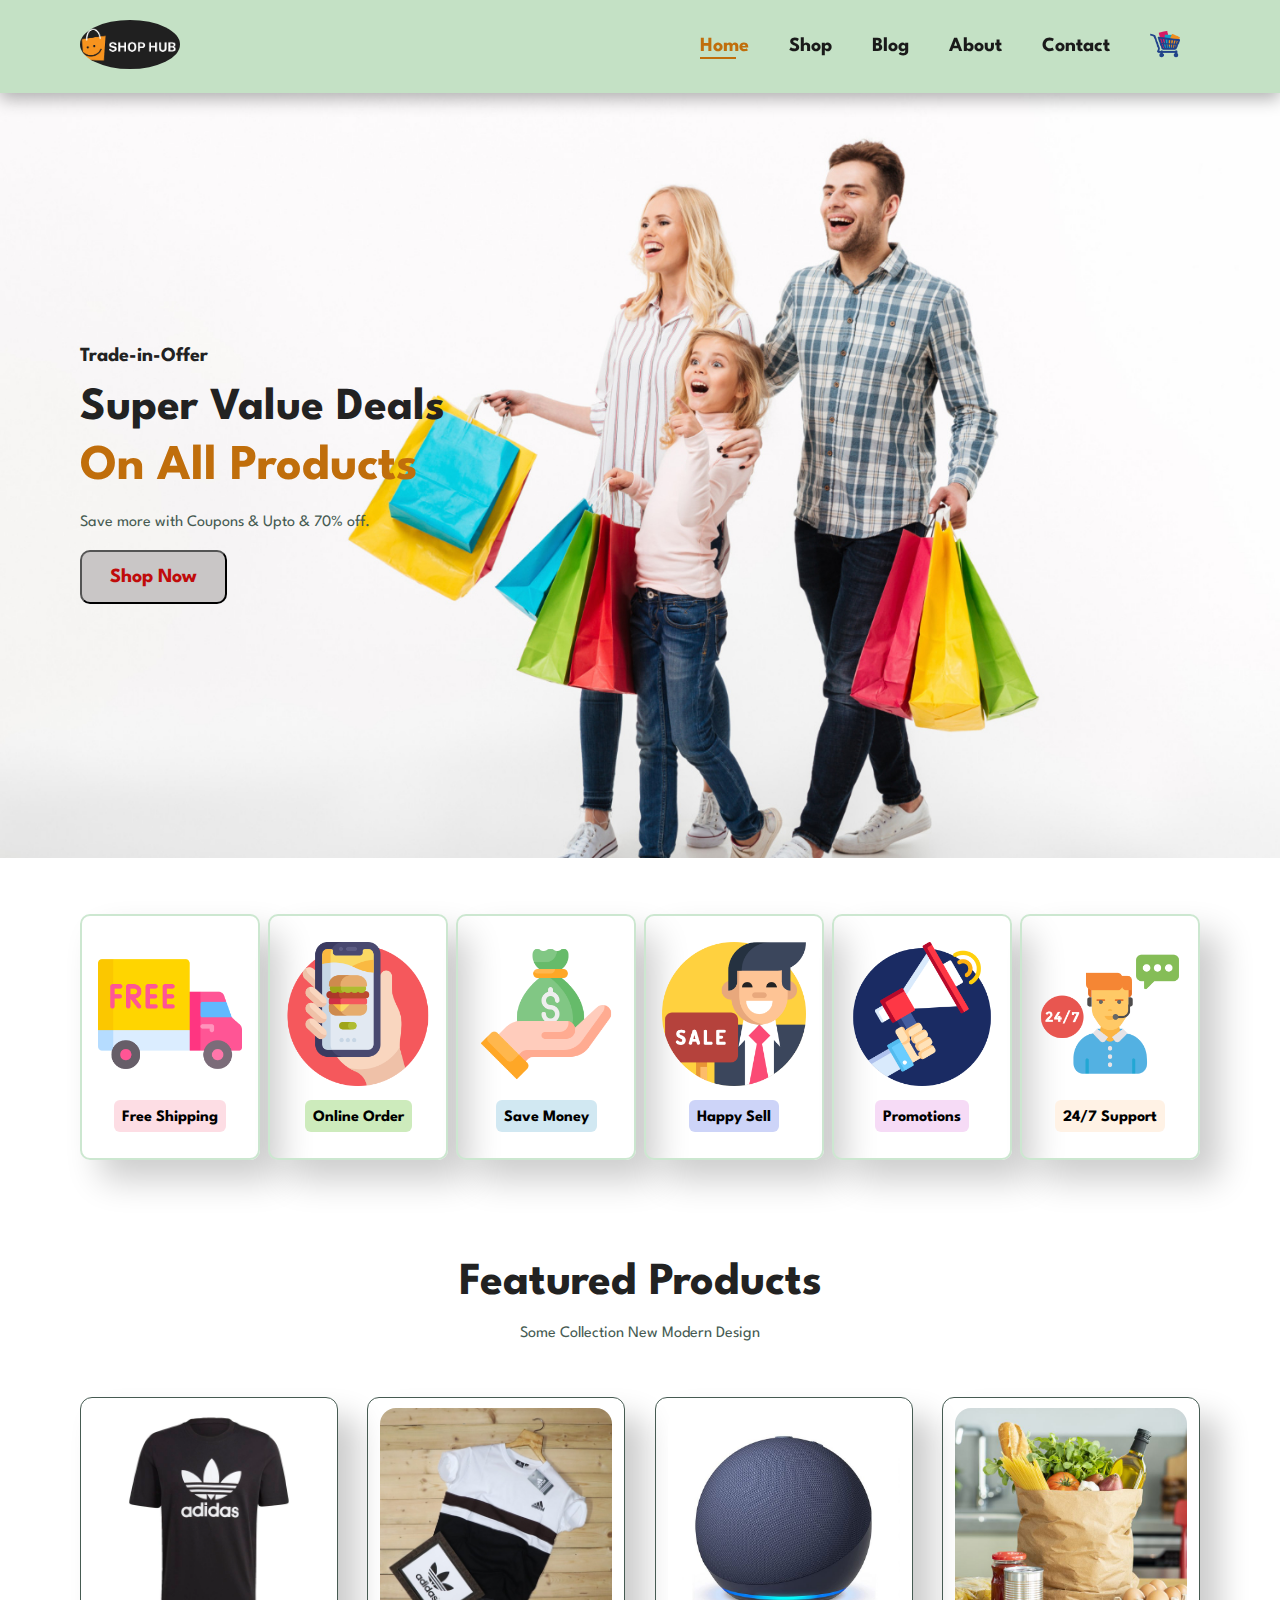
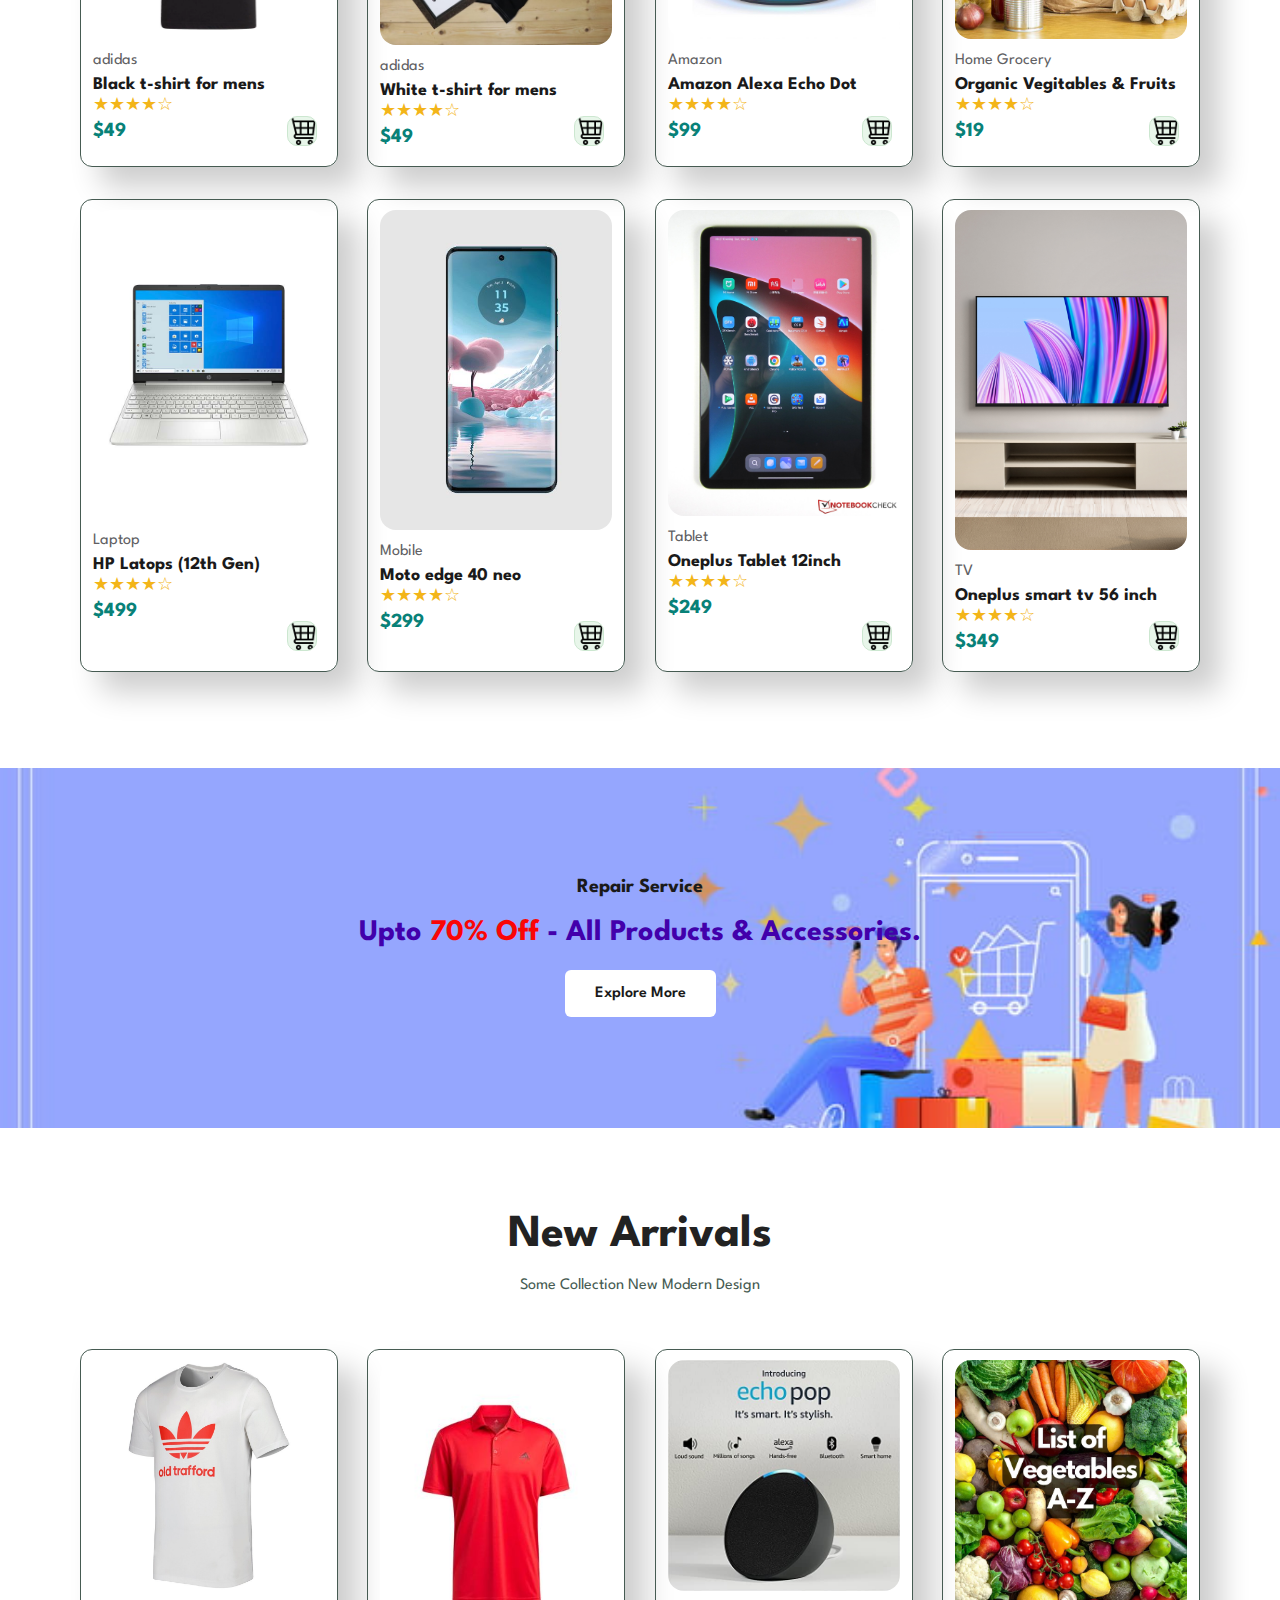
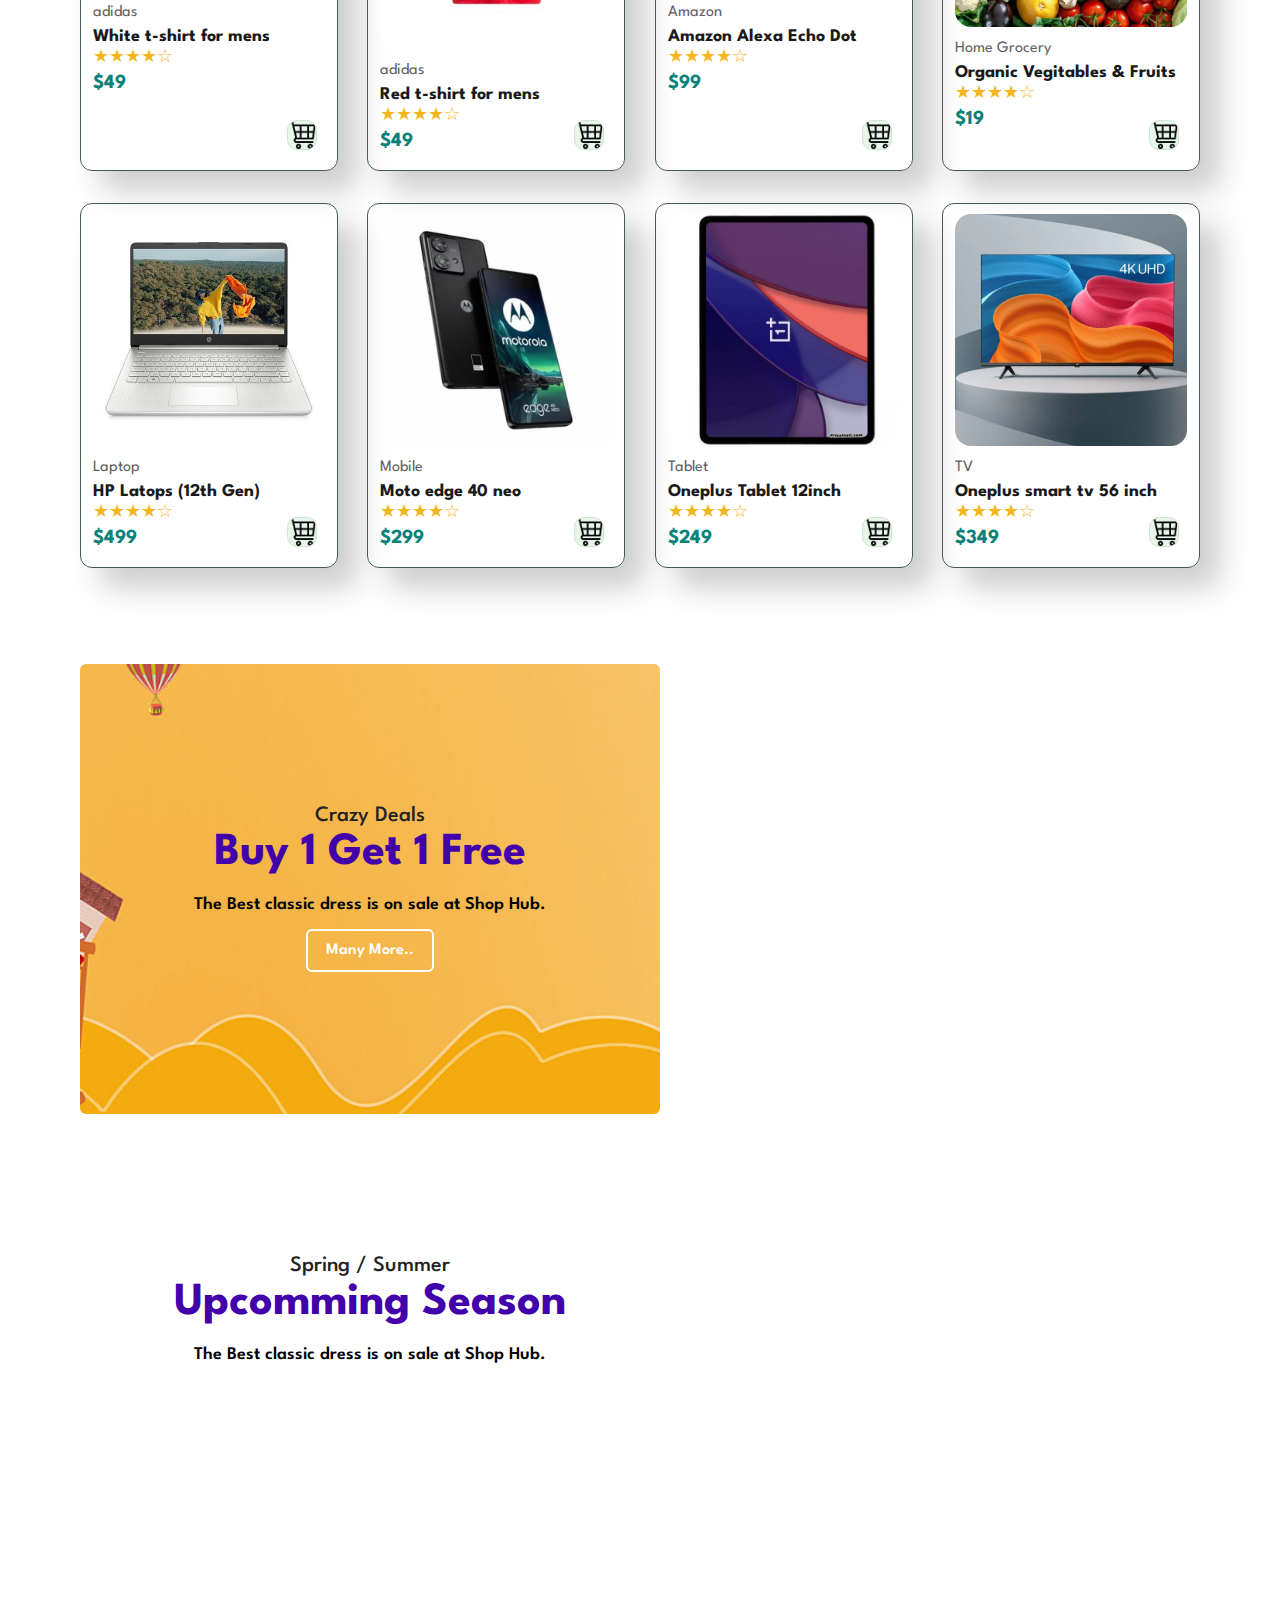
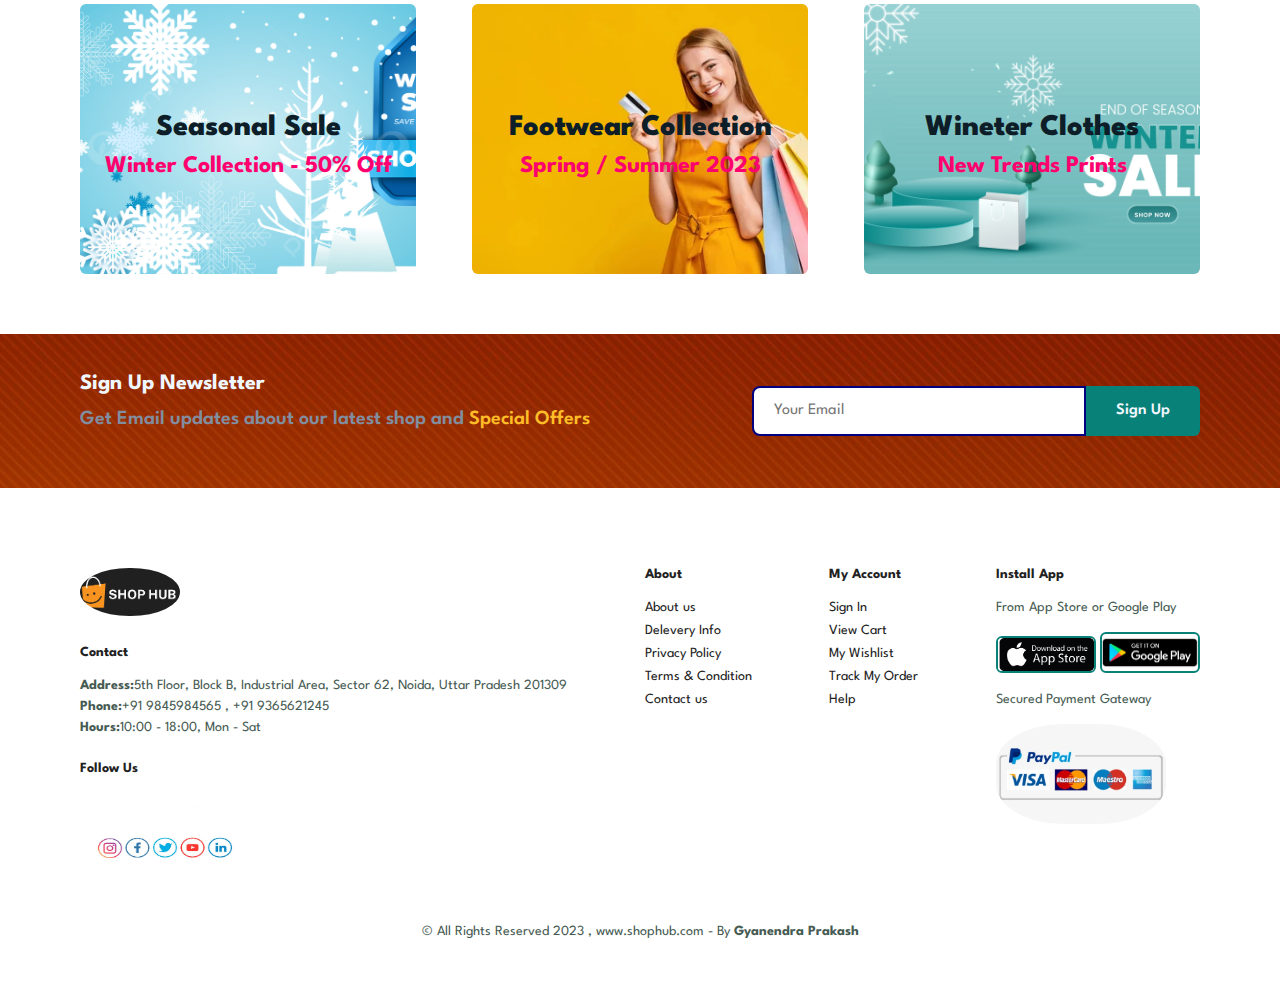
==== commit 110a693f: "Footer" ====
--- a/index.html
+++ b/index.html
@@ -349,6 +349,57 @@
 
     </section>
 
+    <!-- Footer  -->
+    <footer class="section-p1">
+
+        <div class="col">
+            <img class="logo fo-logo" src="images/logo.png" alt="img">
+            <h4>Contact</h4>
+            <p><strong>Address:</strong>5th Floor, Block B, Industrial Area, Sector 62, Noida, Uttar Pradesh 201309</p>
+            <p><strong>Phone:</strong>+91 9845984565 , +91 9365621245</p>
+            <p><strong>Hours:</strong>10:00 - 18:00, Mon - Sat</p>
+
+            <div class="follow">
+                <h4>Follow Us</h4>
+                <div class="icon">
+                    <img class="so-i" src="images/social-icon.jpg" alt="img">
+                </div>
+            </div>
+        </div>
+
+        <div class="col">
+            <h4>About</h4>
+            <a href="#">About us</a>
+            <a href="#">Delevery Info</a>
+            <a href="#">Privacy Policy</a>
+            <a href="#">Terms & Condition</a>
+            <a href="#">Contact us</a>
+        </div>
+        <div class="col">
+            <h4>My Account</h4>
+            <a href="#">Sign In</a>
+            <a href="#">View Cart</a>
+            <a href="#">My Wishlist</a>
+            <a href="#">Track My Order</a>
+            <a href="#">Help</a>
+        </div>
+
+        <div class="col install">
+            <h4>Install App</h4>
+            <p>From App Store or Google Play</p>
+            <div class="row">
+                <img class="fo-store" src="images/apple-store.jpg" alt="img">
+                <img class="fo-store" src="images/google-store.png" alt="img">
+            </div>
+            <p>Secured Payment Gateway</p>
+            <img class="fo-pay" src="images/pay.png" alt="img">
+        </div>
+
+        <div class="copyright">
+            <p>&copy; All Rights Reserved 2023 , www.shophub.com - By <strong>Gyanendra Prakash</strong></p>
+        </div>
+
+    </footer>
 
     <script src="index.js"></script>
 </body>
--- a/index.css
+++ b/index.css
@@ -487,4 +487,87 @@
 
 #newsletter button:hover {
     background-color: green;
+}
+
+/* Footer  */
+
+footer {
+    display: flex;
+    justify-content: space-between;
+    flex-wrap: wrap;
+}
+
+footer .col {
+    display: flex;
+    flex-direction: column;
+    align-items: flex-start;
+    margin-bottom: 20px;
+}
+
+footer .logo {
+    margin-bottom: 30px;
+}
+
+footer h4 {
+    font-size: 14px;
+    padding-bottom: 20px;
+}
+
+footer p {
+    font-size: 14px;
+    margin: 0 0 8px 0;
+}
+
+footer a {
+    font-size: 14px;
+    text-decoration: none;
+    color: #222;
+    margin-bottom: 10px;
+}
+
+footer .follow {
+    margin-top: 20px;
+}
+
+footer .install .row img {
+    border: 2px solid #088178;
+    border-radius: 6px;
+}
+
+footer .install img {
+    margin: 10px 0 16px 0;
+}
+
+footer .copyright {
+    width: 100%;
+    text-align: center;
+}
+
+/* Icon Images */
+
+footer .fo-logo {
+    width: 100px;
+    border-radius: 50%;
+}
+
+footer .col .follow .so-i {
+    width: 170px;
+    height: 106px;
+    border-radius: 50%;
+    cursor: pointer;
+}
+
+footer .col .row .fo-store {
+    width: 100px;
+}
+
+footer .col .row .fo-store:hover {
+    cursor: pointer;
+}
+
+footer .col .fo-pay {
+    width: 170px;
+    height: 100px;
+    border-radius: 40%;
+    cursor: pointer;
 }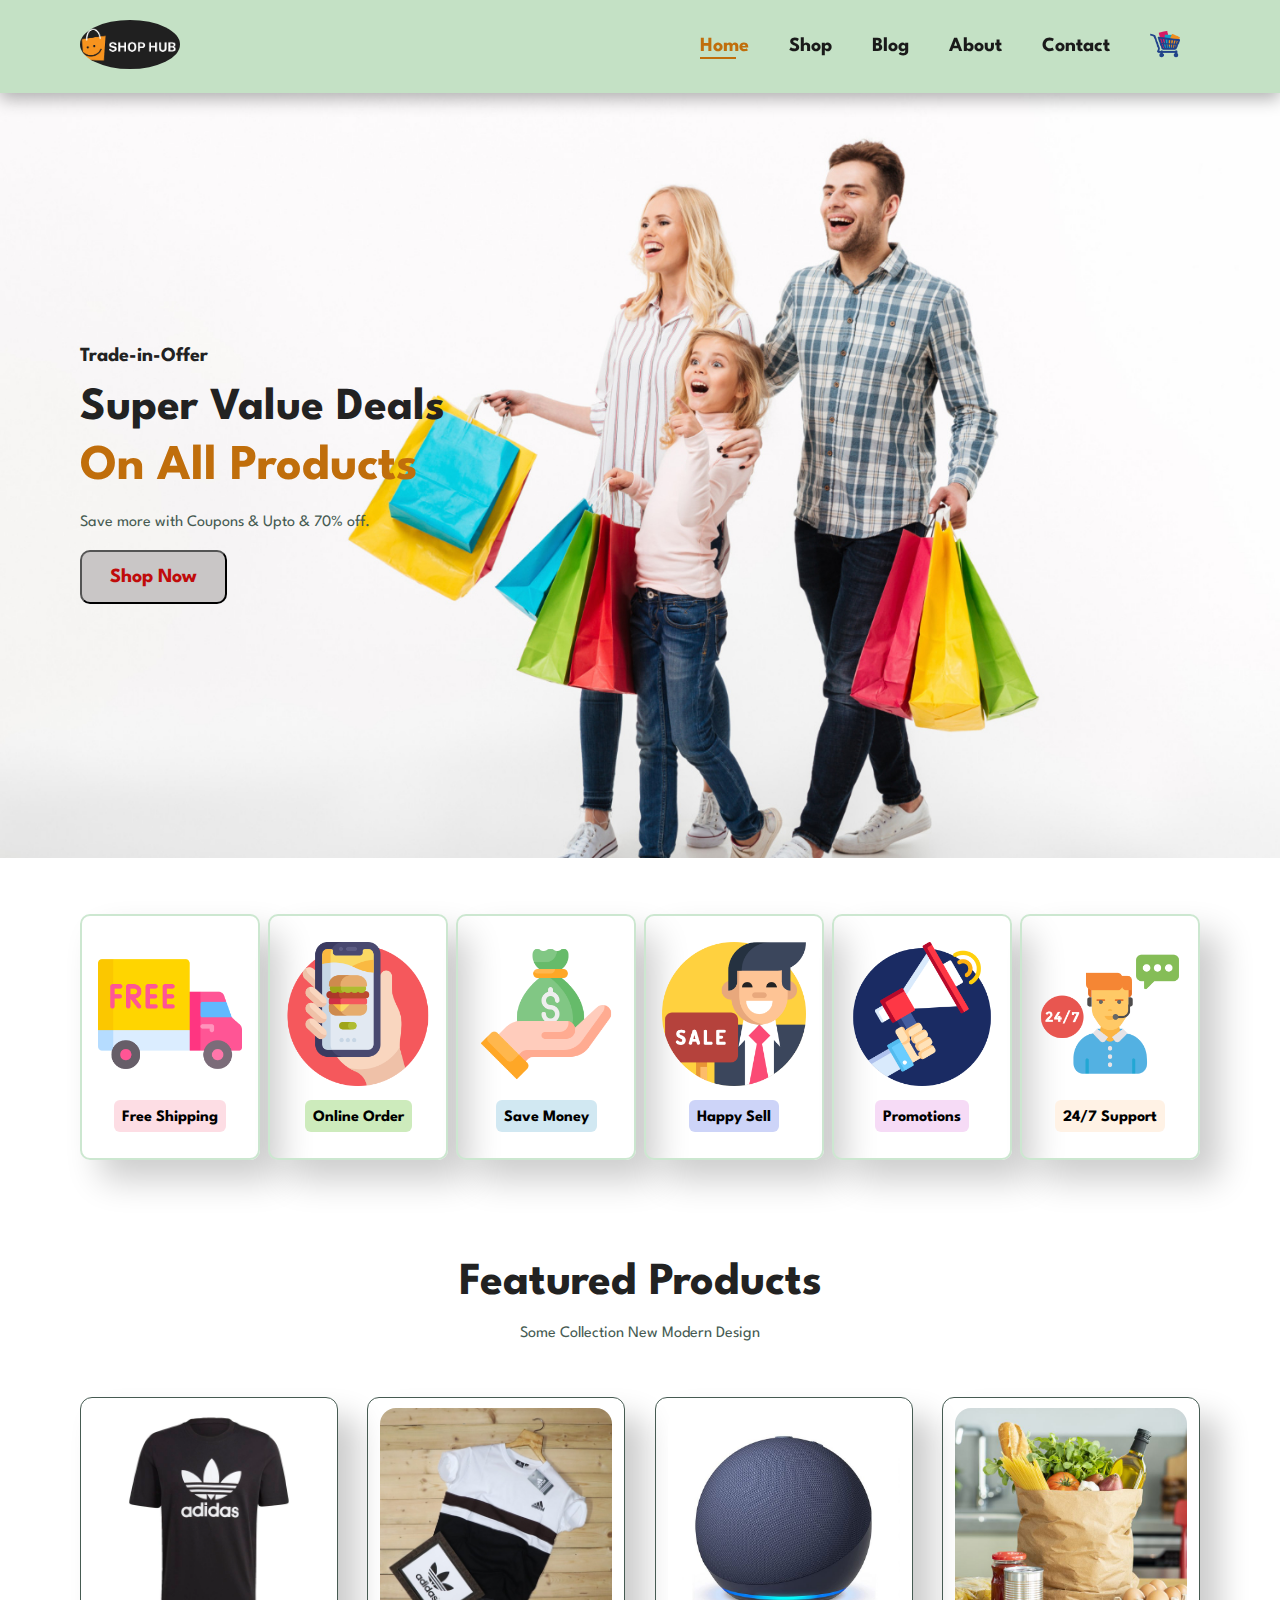
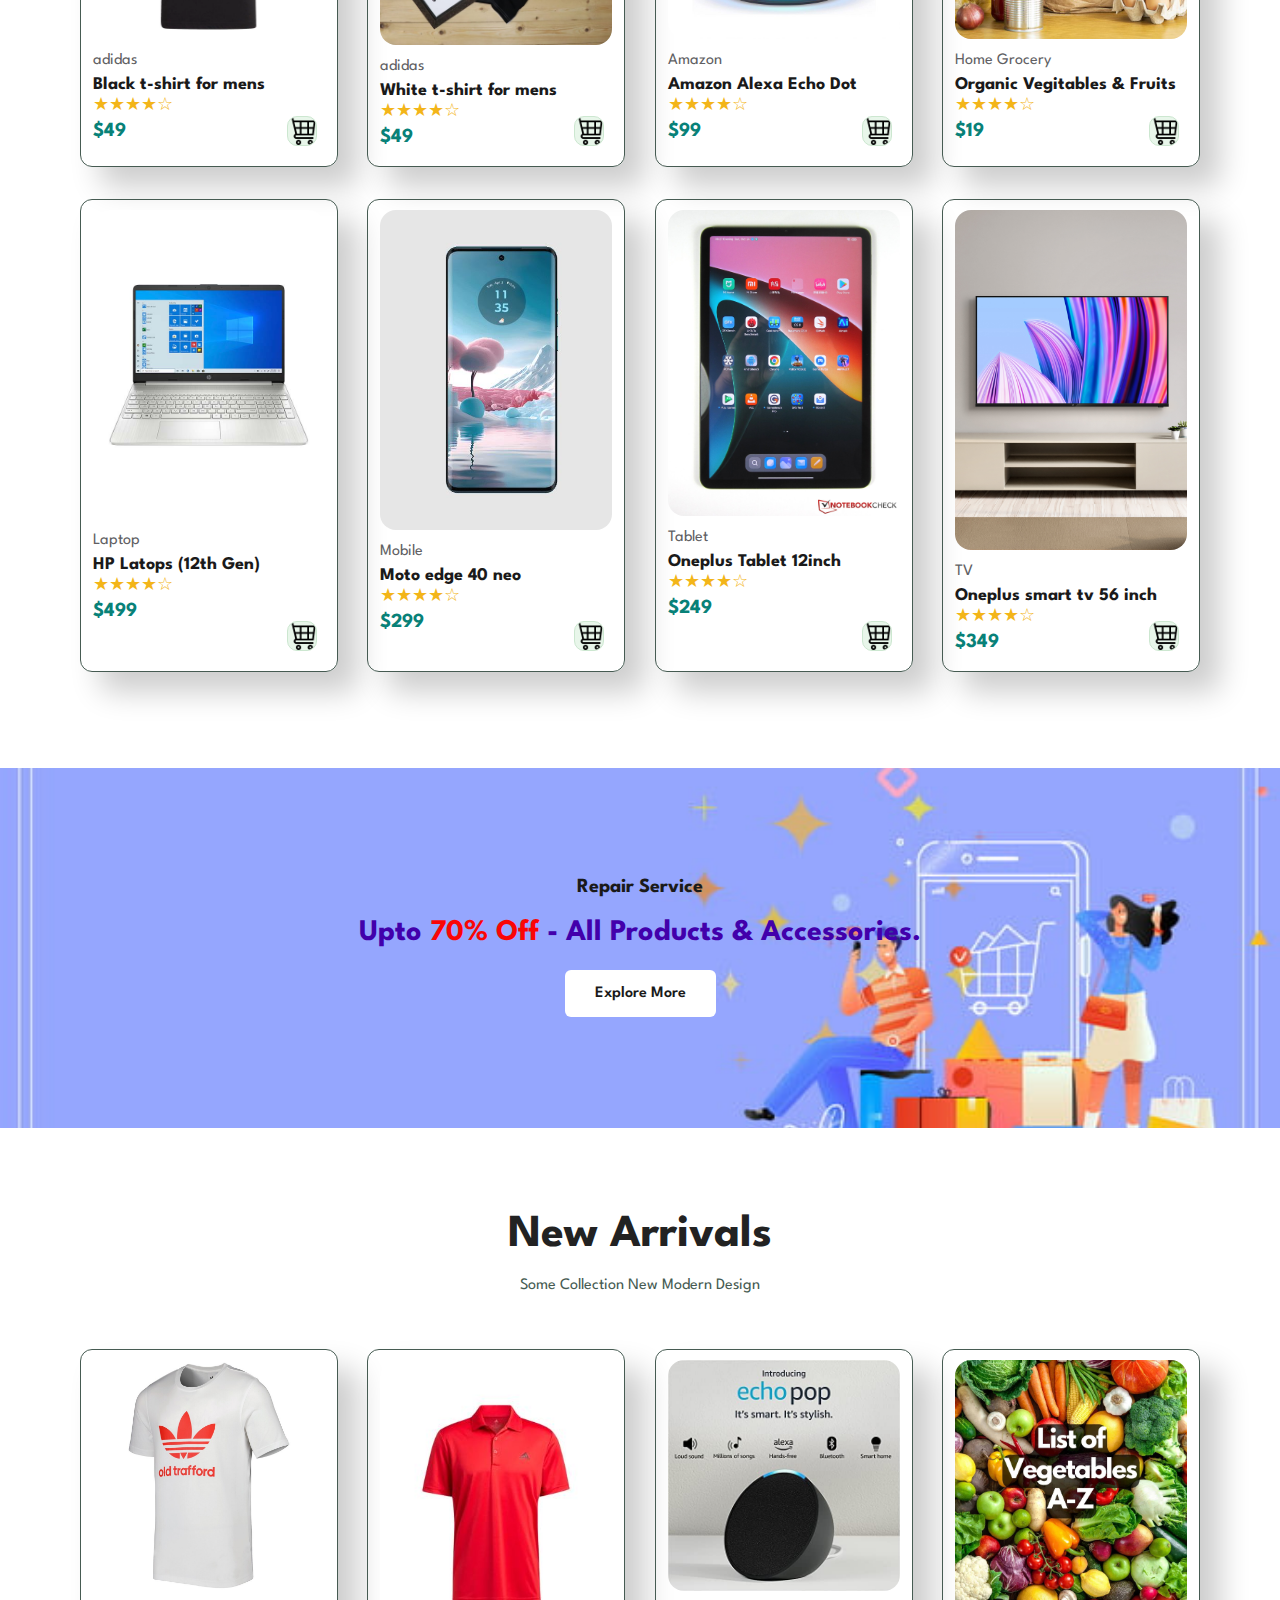
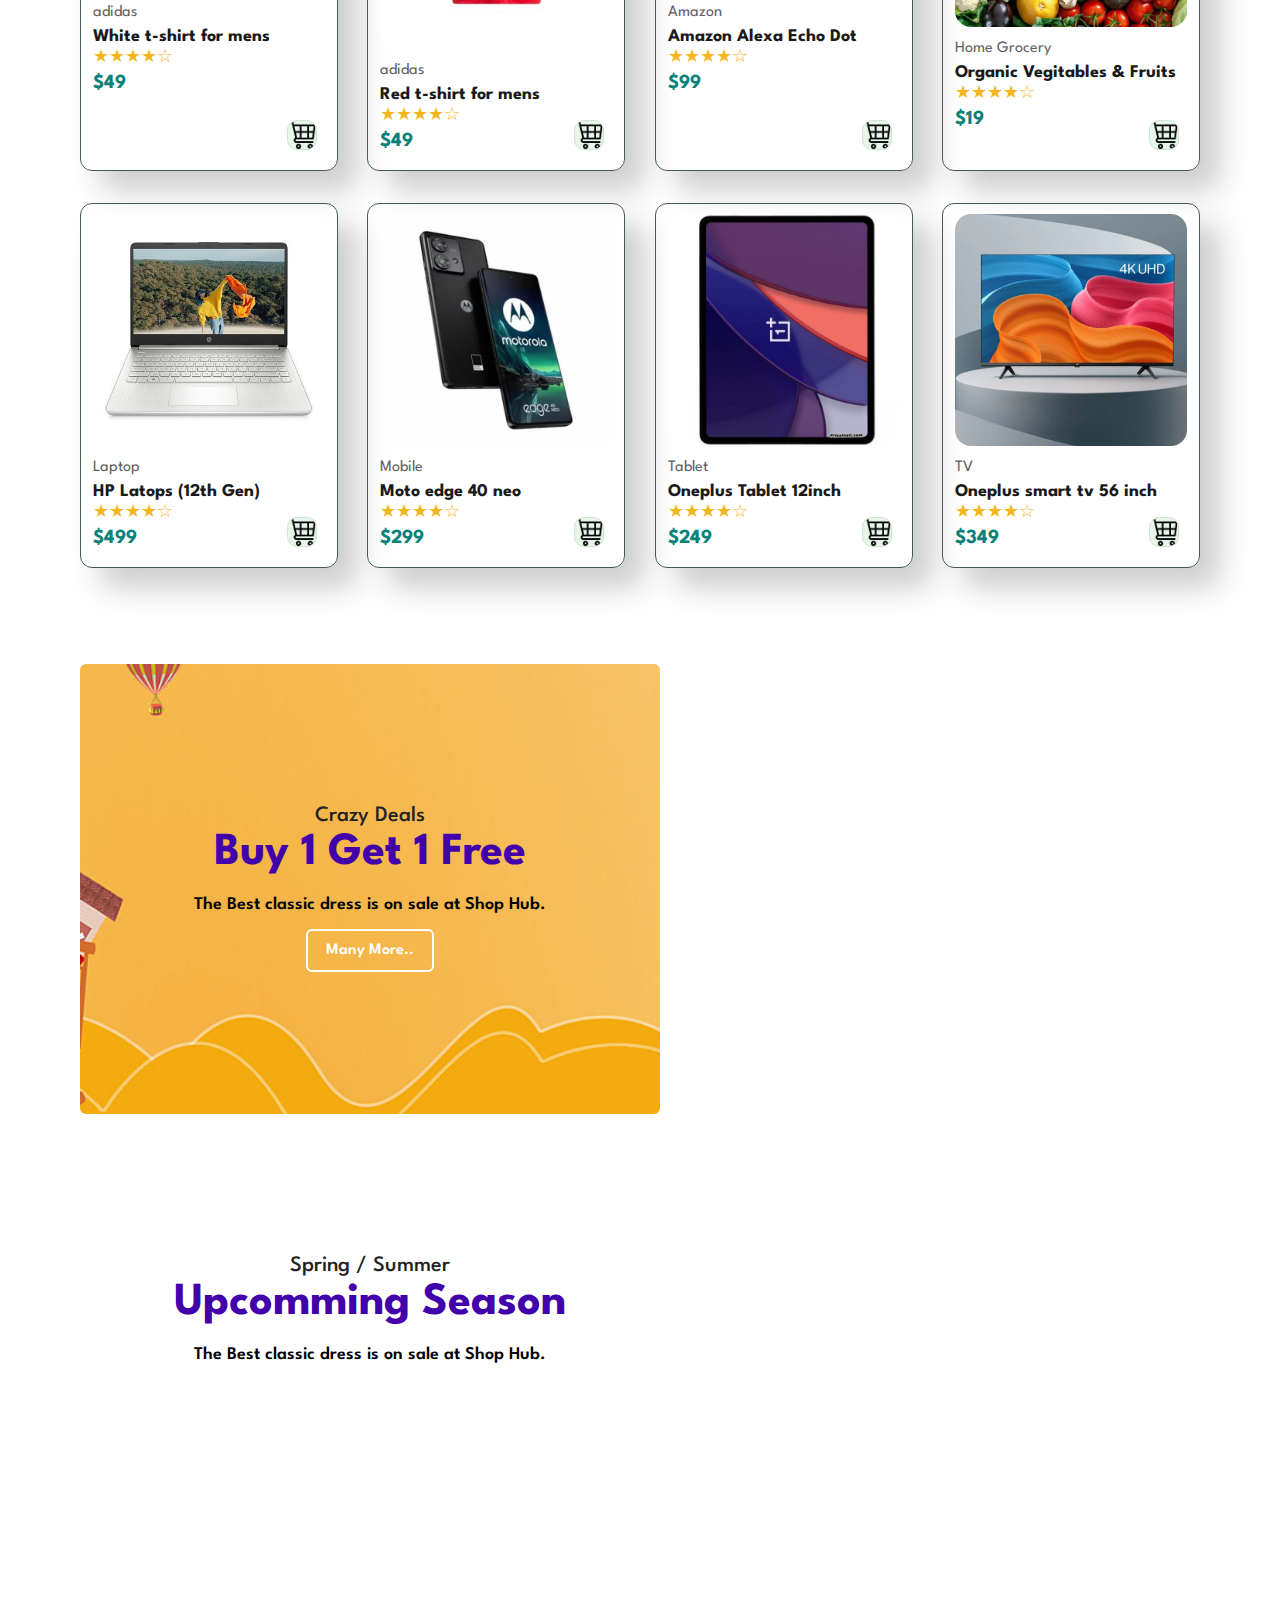
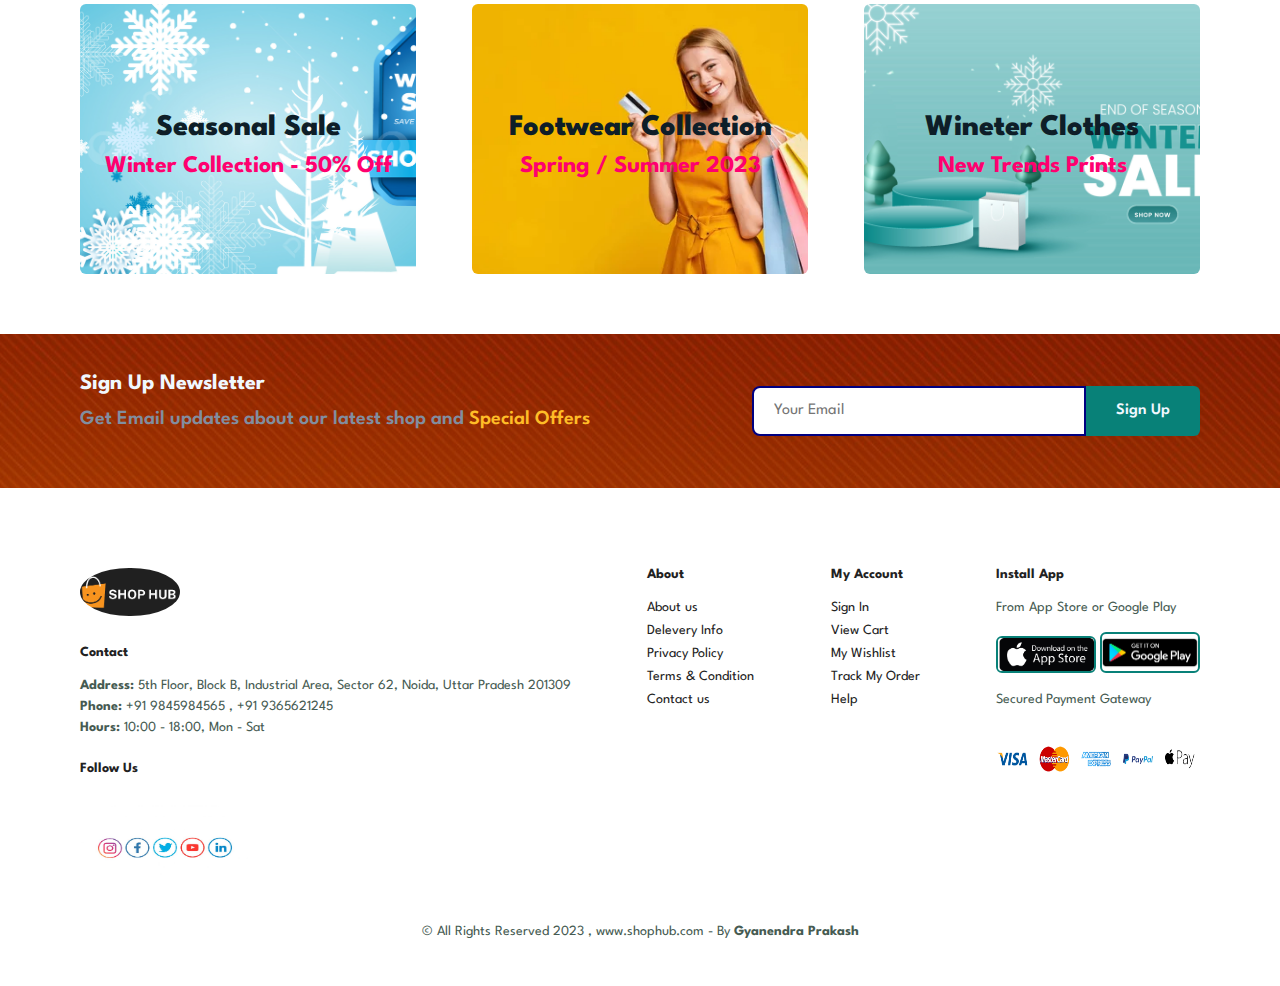
==== commit ce1a4e59: "svg" ====
--- a/index.html
+++ b/index.html
@@ -11,6 +11,8 @@
     <link rel="icon" type="image/png" sizes="16x16" href="favicon/favicon-16x16.png">
     <link rel="manifest" href="favicon/site.webmanifest">
 
+    <link rel="stylesheet" href="https://cdnjs.cloudflare.com/ajax/libs/font-awesome/4.7.0/css/font-awesome.min.css">
+
     <link rel="stylesheet" href="index.css">
 </head>
 
@@ -28,8 +30,19 @@
                 <li><a href="about.html">About</a></li>
                 <li><a href="contact.html">Contact</a></li>
                 <li><a href="cart.html"><img class="cart-logo" src="images/cart.png" alt="cart img"></a></li>
-
             </ul>
+        </div>
+
+        <div id="mobile">
+            <a href="cart.html"><svg xmlns="http://www.w3.org/2000/svg" height="16" width="14" viewBox="0 0 448 512">
+                    <path
+                        d="M160 112c0-35.3 28.7-64 64-64s64 28.7 64 64v48H160V112zm-48 48H48c-26.5 0-48 21.5-48 48V416c0 53 43 96 96 96H352c53 0 96-43 96-96V208c0-26.5-21.5-48-48-48H336V112C336 50.1 285.9 0 224 0S112 50.1 112 112v48zm24 48a24 24 0 1 1 0 48 24 24 0 1 1 0-48zm152 24a24 24 0 1 1 48 0 24 24 0 1 1 -48 0z" />
+                </svg></a>
+
+            <svg id="bar" xmlns="http://www.w3.org/2000/svg" height="16" width="14" viewBox="0 0 448 512">
+                <path
+                    d="M0 96C0 78.3 14.3 64 32 64H416c17.7 0 32 14.3 32 32s-14.3 32-32 32H32C14.3 128 0 113.7 0 96zM0 256c0-17.7 14.3-32 32-32H416c17.7 0 32 14.3 32 32s-14.3 32-32 32H32c-17.7 0-32-14.3-32-32zM448 416c0 17.7-14.3 32-32 32H32c-17.7 0-32-14.3-32-32s14.3-32 32-32H416c17.7 0 32 14.3 32 32z" />
+            </svg>
         </div>
 
     </section>
@@ -355,9 +368,10 @@
         <div class="col">
             <img class="logo fo-logo" src="images/logo.png" alt="img">
             <h4>Contact</h4>
-            <p><strong>Address:</strong>5th Floor, Block B, Industrial Area, Sector 62, Noida, Uttar Pradesh 201309</p>
-            <p><strong>Phone:</strong>+91 9845984565 , +91 9365621245</p>
-            <p><strong>Hours:</strong>10:00 - 18:00, Mon - Sat</p>
+            <p><strong>Address:&nbsp;</strong>5th Floor, Block B, Industrial Area, Sector 62, Noida, Uttar Pradesh
+                201309</p>
+            <p><strong>Phone:&nbsp;</strong>+91 9845984565 , +91 9365621245</p>
+            <p><strong>Hours:&nbsp;</strong>10:00 - 18:00, Mon - Sat</p>
 
             <div class="follow">
                 <h4>Follow Us</h4>
--- a/index.css
+++ b/index.css
@@ -130,6 +130,11 @@
     position: absolute;
     bottom: -4px;
     left: 20px;
+}
+
+#mobile {
+    display: none;
+    align-items: center;
 }
 
 /* Home Page  */
@@ -566,8 +571,42 @@
 }
 
 footer .col .fo-pay {
-    width: 170px;
-    height: 100px;
+    width: 200px;
+    height: 70px;
     border-radius: 40%;
     cursor: pointer;
+}
+
+/* Responsive Design  */
+
+@media screen and (max-width:1024px) {
+    #navbar {
+        display: flex;
+        flex-direction: column;
+        align-items: flex-start;
+        justify-content: flex-start;
+        position: fixed;
+        top: 0;
+        right: -300px;
+        height: 100vh;
+        width: 300px;
+        background-color: azure;
+        box-shadow: 0 40px 60px rgba(0, 0, 0, 0.3);
+        padding: 80px 0 0 10px;
+    }
+
+    #navbar li {
+        margin-bottom: 30px;
+    }
+
+    #mobile {
+        display: flex;
+        align-items: center;
+    }
+
+    #mobile svg {
+        color: #1a1a1a;
+        font-size: 24px;
+        margin: 16px;
+    }
 }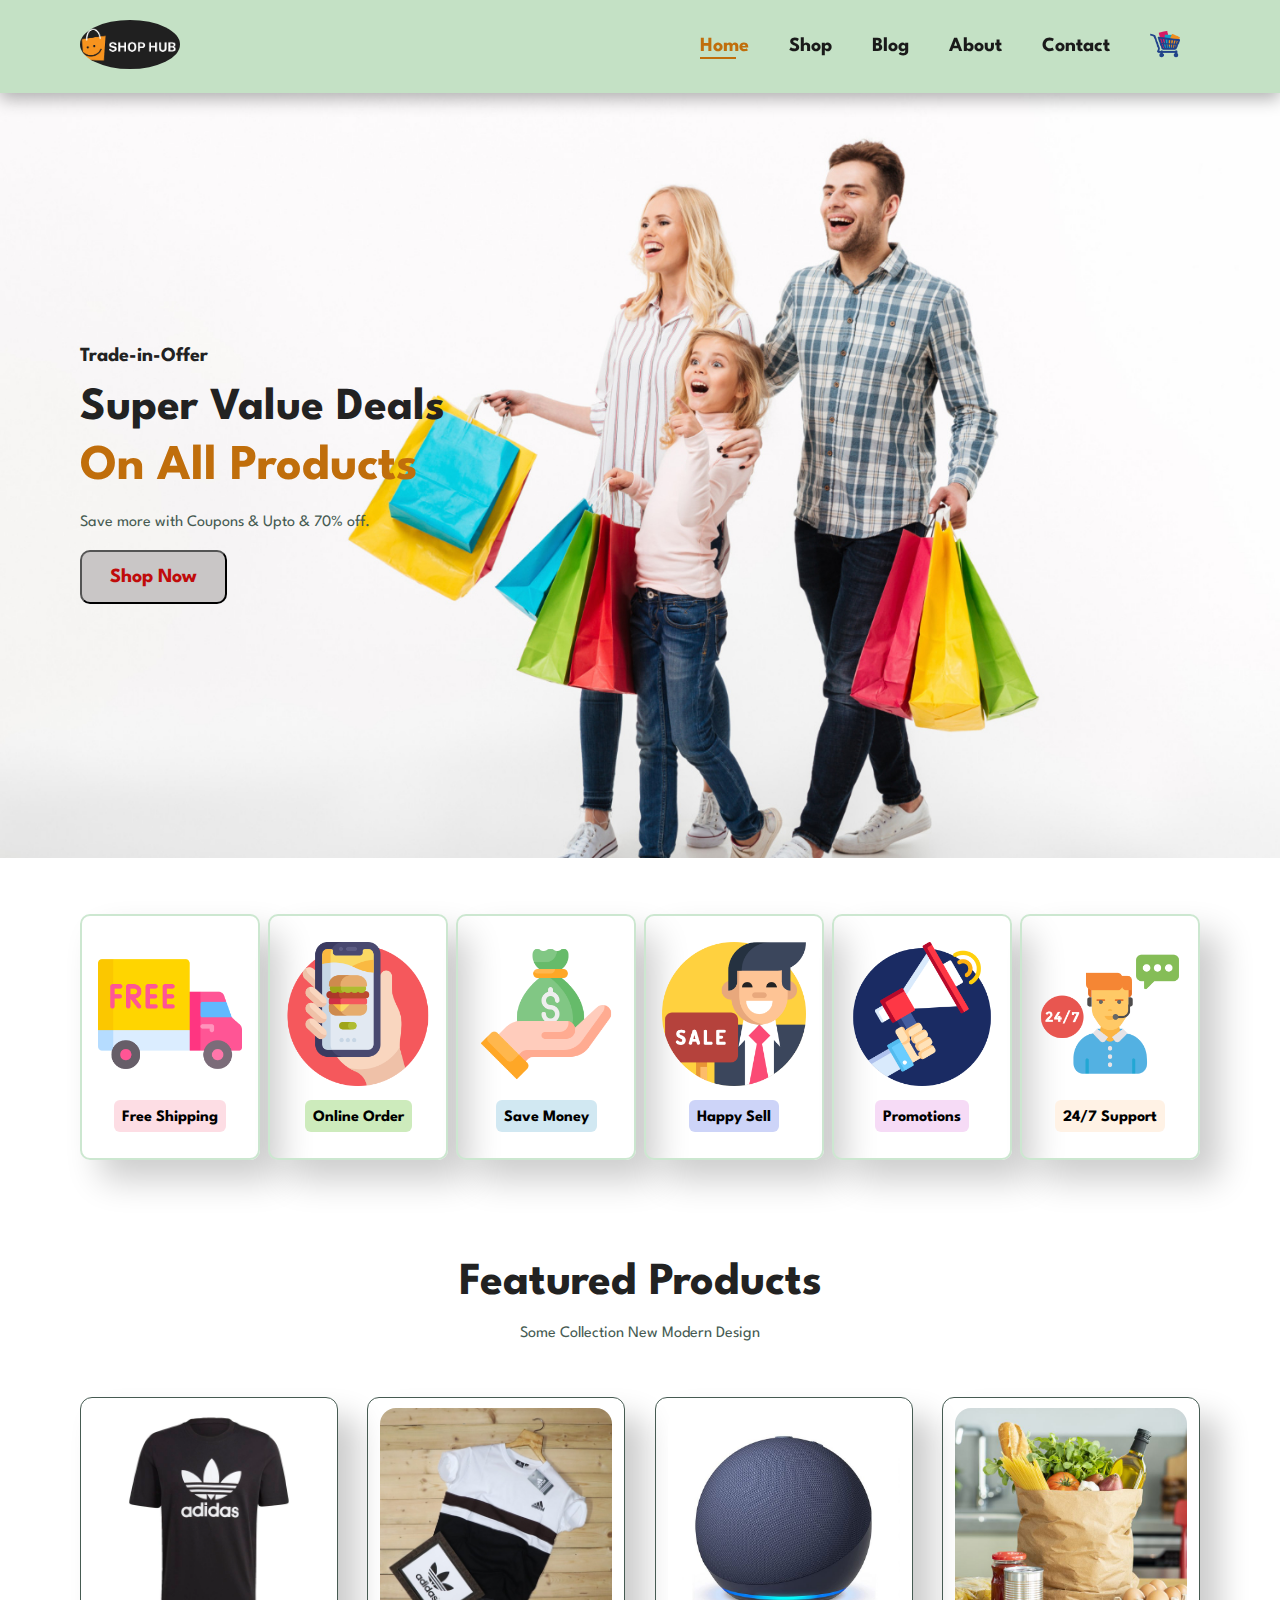
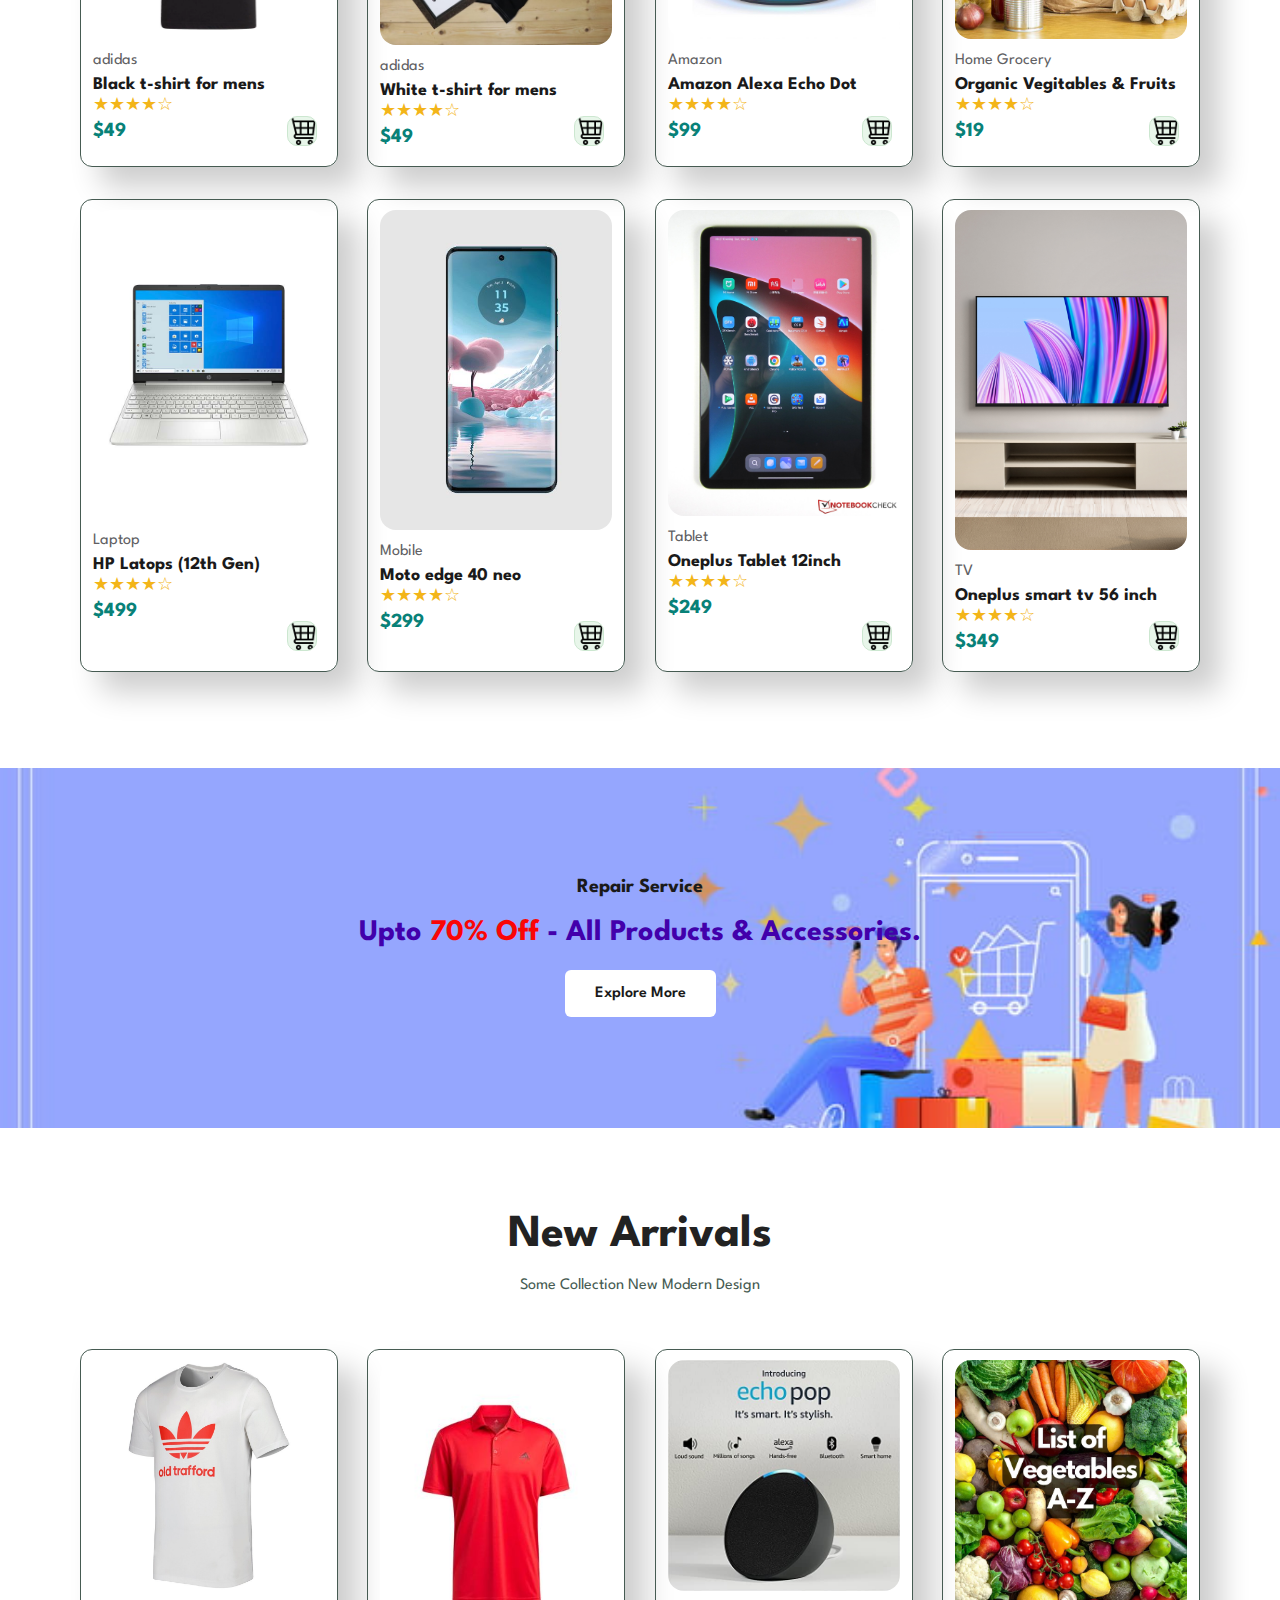
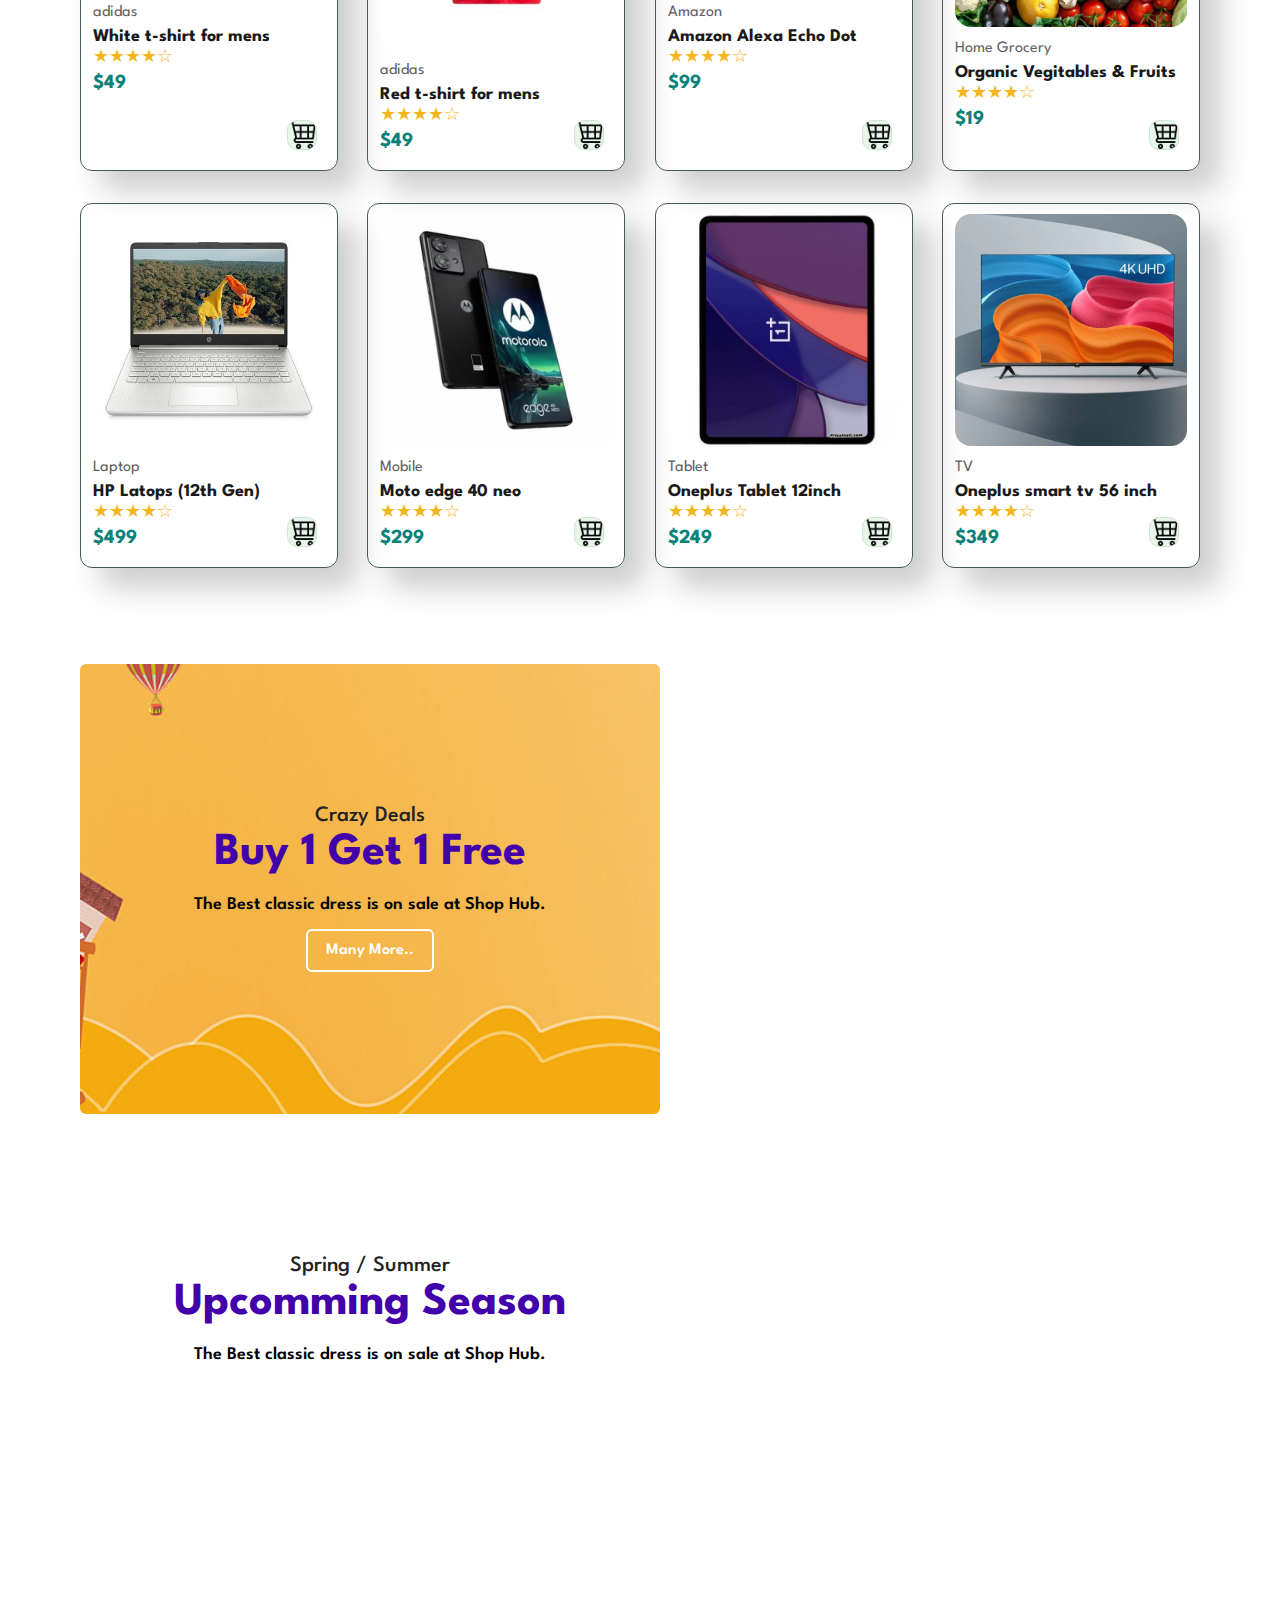
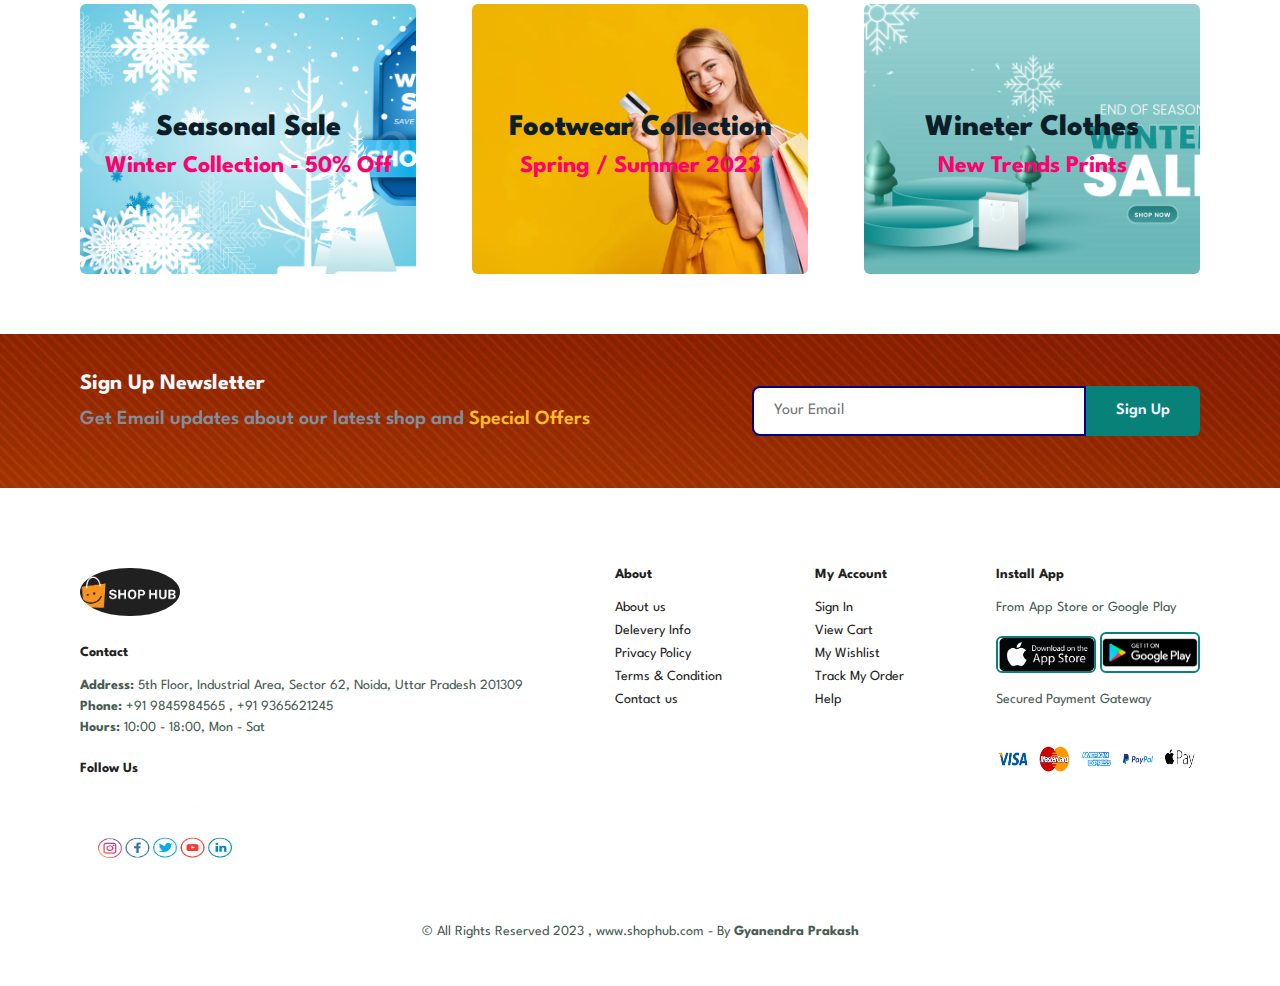
==== commit d704dea3: "complete Home Page" ====
--- a/index.html
+++ b/index.html
@@ -29,7 +29,13 @@
                 <li><a href="blog.html">Blog</a></li>
                 <li><a href="about.html">About</a></li>
                 <li><a href="contact.html">Contact</a></li>
-                <li><a href="cart.html"><img class="cart-logo" src="images/cart.png" alt="cart img"></a></li>
+                <li id="lg-bag"><a href="cart.html"><img class="cart-logo" src="images/cart.png" alt="cart img"></a>
+                </li>
+                <a href="#" id="close"><svg xmlns="http://www.w3.org/2000/svg" height="16" width="12"
+                        viewBox="0 0 384 512">
+                        <path
+                            d="M342.6 150.6c12.5-12.5 12.5-32.8 0-45.3s-32.8-12.5-45.3 0L192 210.7 86.6 105.4c-12.5-12.5-32.8-12.5-45.3 0s-12.5 32.8 0 45.3L146.7 256 41.4 361.4c-12.5 12.5-12.5 32.8 0 45.3s32.8 12.5 45.3 0L192 301.3 297.4 406.6c12.5 12.5 32.8 12.5 45.3 0s12.5-32.8 0-45.3L237.3 256 342.6 150.6z" />
+                    </svg></a>
             </ul>
         </div>
 
@@ -368,7 +374,7 @@
         <div class="col">
             <img class="logo fo-logo" src="images/logo.png" alt="img">
             <h4>Contact</h4>
-            <p><strong>Address:&nbsp;</strong>5th Floor, Block B, Industrial Area, Sector 62, Noida, Uttar Pradesh
+            <p><strong>Address:&nbsp;</strong>5th Floor, Industrial Area, Sector 62, Noida, Uttar Pradesh
                 201309</p>
             <p><strong>Phone:&nbsp;</strong>+91 9845984565 , +91 9365621245</p>
             <p><strong>Hours:&nbsp;</strong>10:00 - 18:00, Mon - Sat</p>
--- a/index.css
+++ b/index.css
@@ -135,6 +135,10 @@
 #mobile {
     display: none;
     align-items: center;
+}
+
+#close {
+    display: none;
 }
 
 /* Home Page  */
@@ -580,6 +584,10 @@
 /* Responsive Design  */
 
 @media screen and (max-width:1024px) {
+    .section-p1 {
+        padding: 40px 40px;
+    }
+
     #navbar {
         display: flex;
         flex-direction: column;
@@ -593,6 +601,11 @@
         background-color: azure;
         box-shadow: 0 40px 60px rgba(0, 0, 0, 0.3);
         padding: 80px 0 0 10px;
+        transition: 0.3s ease-in-out;
+    }
+
+    #navbar.active {
+        right: 0px;
     }
 
     #navbar li {
@@ -609,4 +622,123 @@
         font-size: 24px;
         margin: 16px;
     }
+
+    #close {
+        display: initial;
+        position: absolute;
+        top: 30px;
+        left: 30px;
+        color: #222;
+        font-size: 24px;
+    }
+
+    #lg-bag {
+        display: none;
+    }
+
+    #hero {
+        height: 70vh;
+        padding: 0 80px;
+        background-position: top 30% right 30%;
+    }
+
+    #feature {
+        justify-content: center;
+    }
+
+    #feature .fe-box {
+        margin: 16px 16px;
+    }
+
+    #product1 .pro-container {
+        justify-content: center;
+
+    }
+
+    #product1 .pro {
+        margin: 16px;
+    }
+
+    #banner {
+        height: 30vh;
+    }
+
+    #sm-banner .banner-box {
+        min-width: 100%;
+        height: 30vh;
+    }
+
+    #sm-banner .banner-box2 {
+        margin-top: 30px;
+    }
+
+    #banner3 {
+        padding: 0 40px;
+    }
+
+    #banner3 .banner-box {
+        width: 28%;
+    }
+
+    #newsletter .form {
+        width: 70%;
+    }
+}
+
+/* For Mobile Device */
+
+@media (max-width:477px) {
+    .section-p1 {
+        padding: 20px;
+    }
+
+    #header {
+        padding: 10px 30px;
+    }
+
+    h1 {
+        font-size: 38px;
+    }
+
+    h2 {
+        font-size: 32px;
+    }
+
+    #hero {
+        padding: 0 20px;
+        background-position: 20px;
+    }
+
+    #feature {
+        justify-content: space-between;
+    }
+
+    #feature .fe-box {
+        width: 156px;
+        margin: 0 0 16px 0;
+    }
+
+    #product1 .pro {
+        width: 100%;
+    }
+
+    #sm-banner .banner-box2 {
+        margin-top: 20px;
+    }
+
+    #banner3 {
+        padding: 0 20px;
+    }
+
+    #banner3 .banner-box {
+        width: 100%;
+    }
+
+    #newsletter .form {
+        width: 100%;
+    }
+
+    footer .copyright {
+        text-align: start;
+    }
 }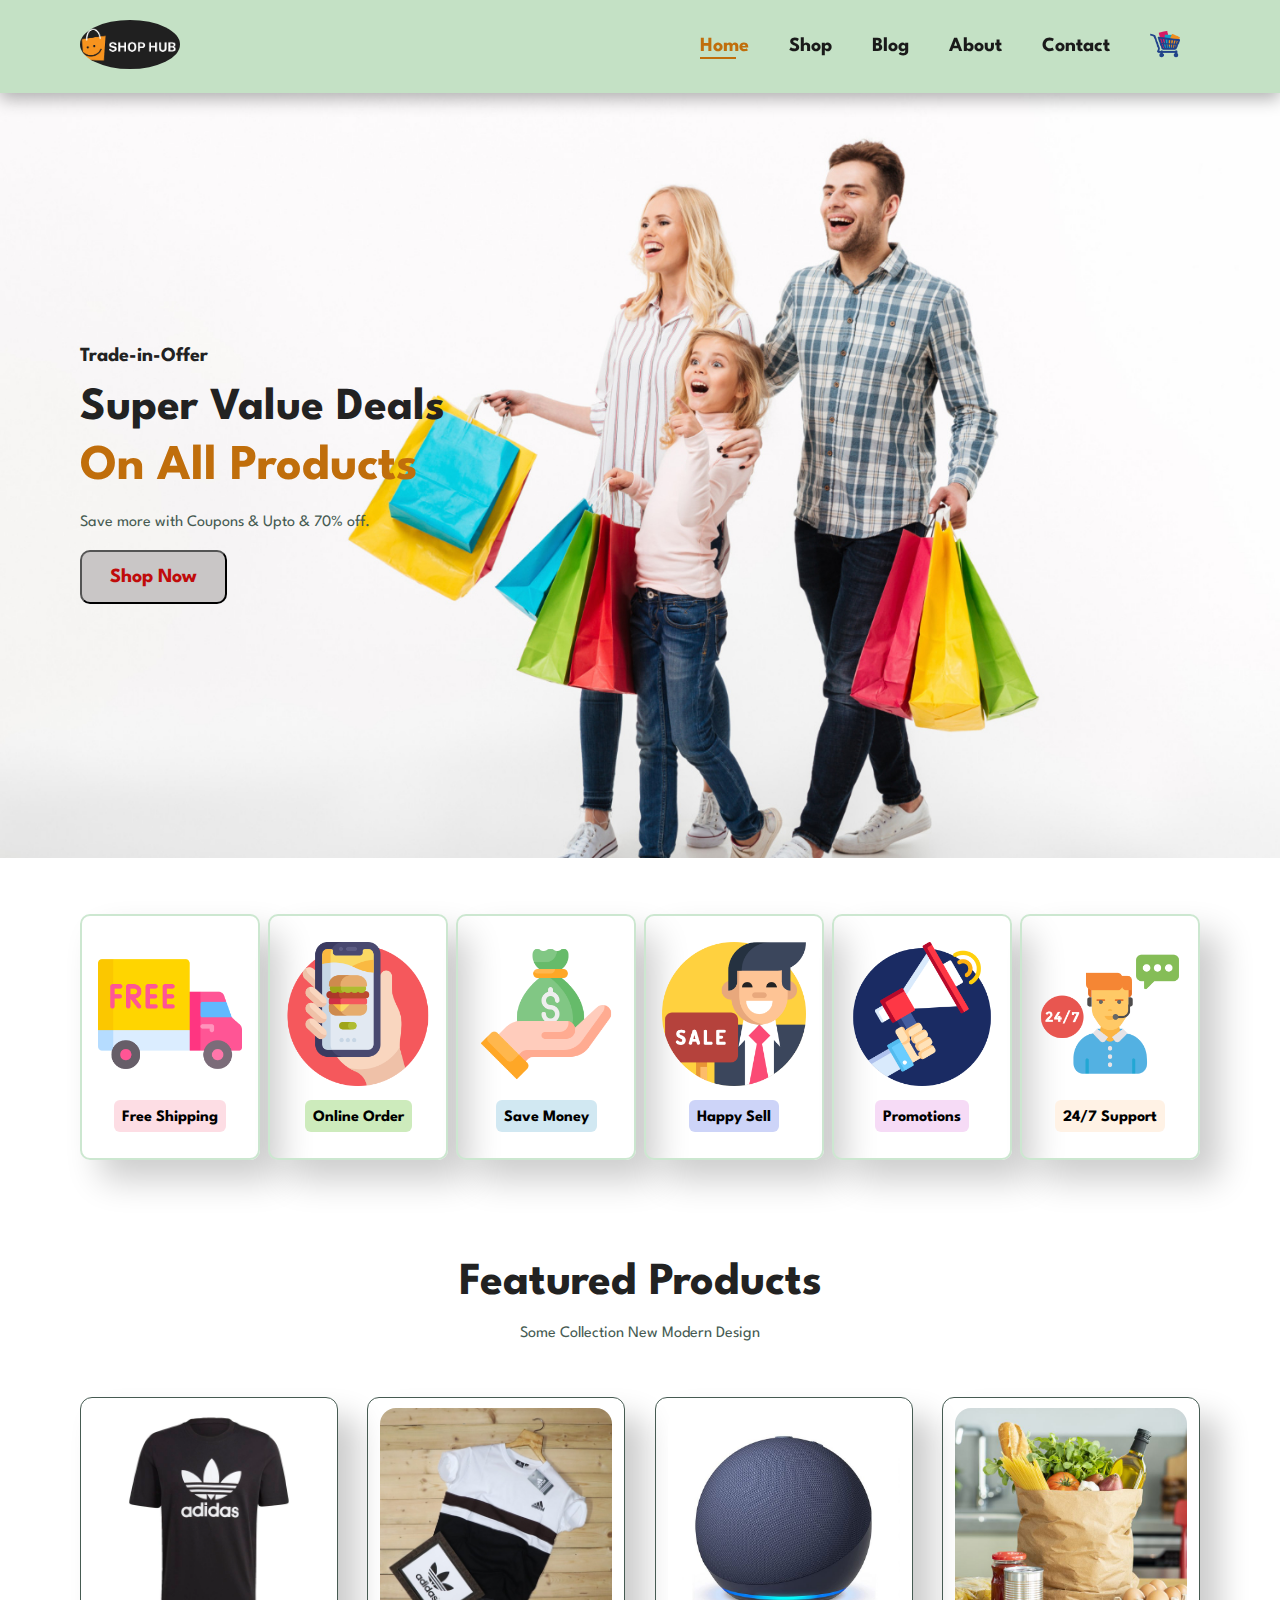
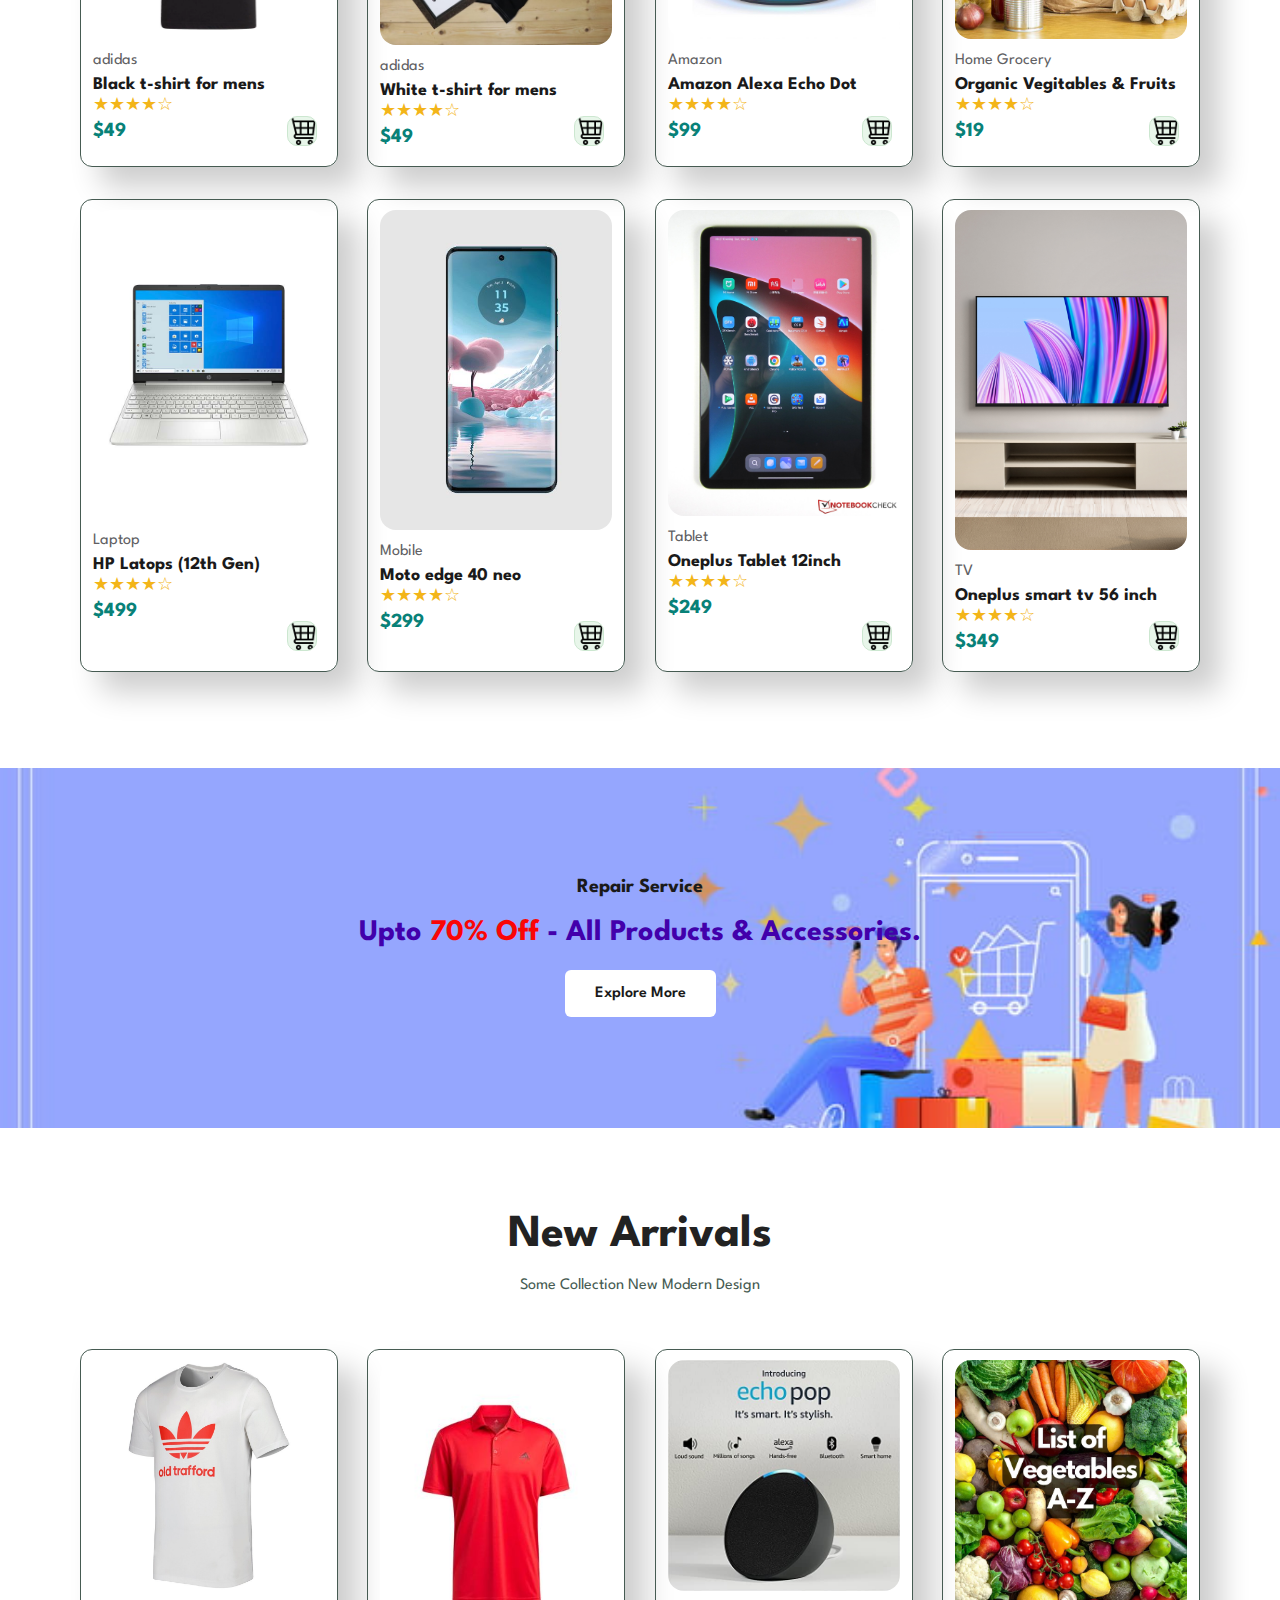
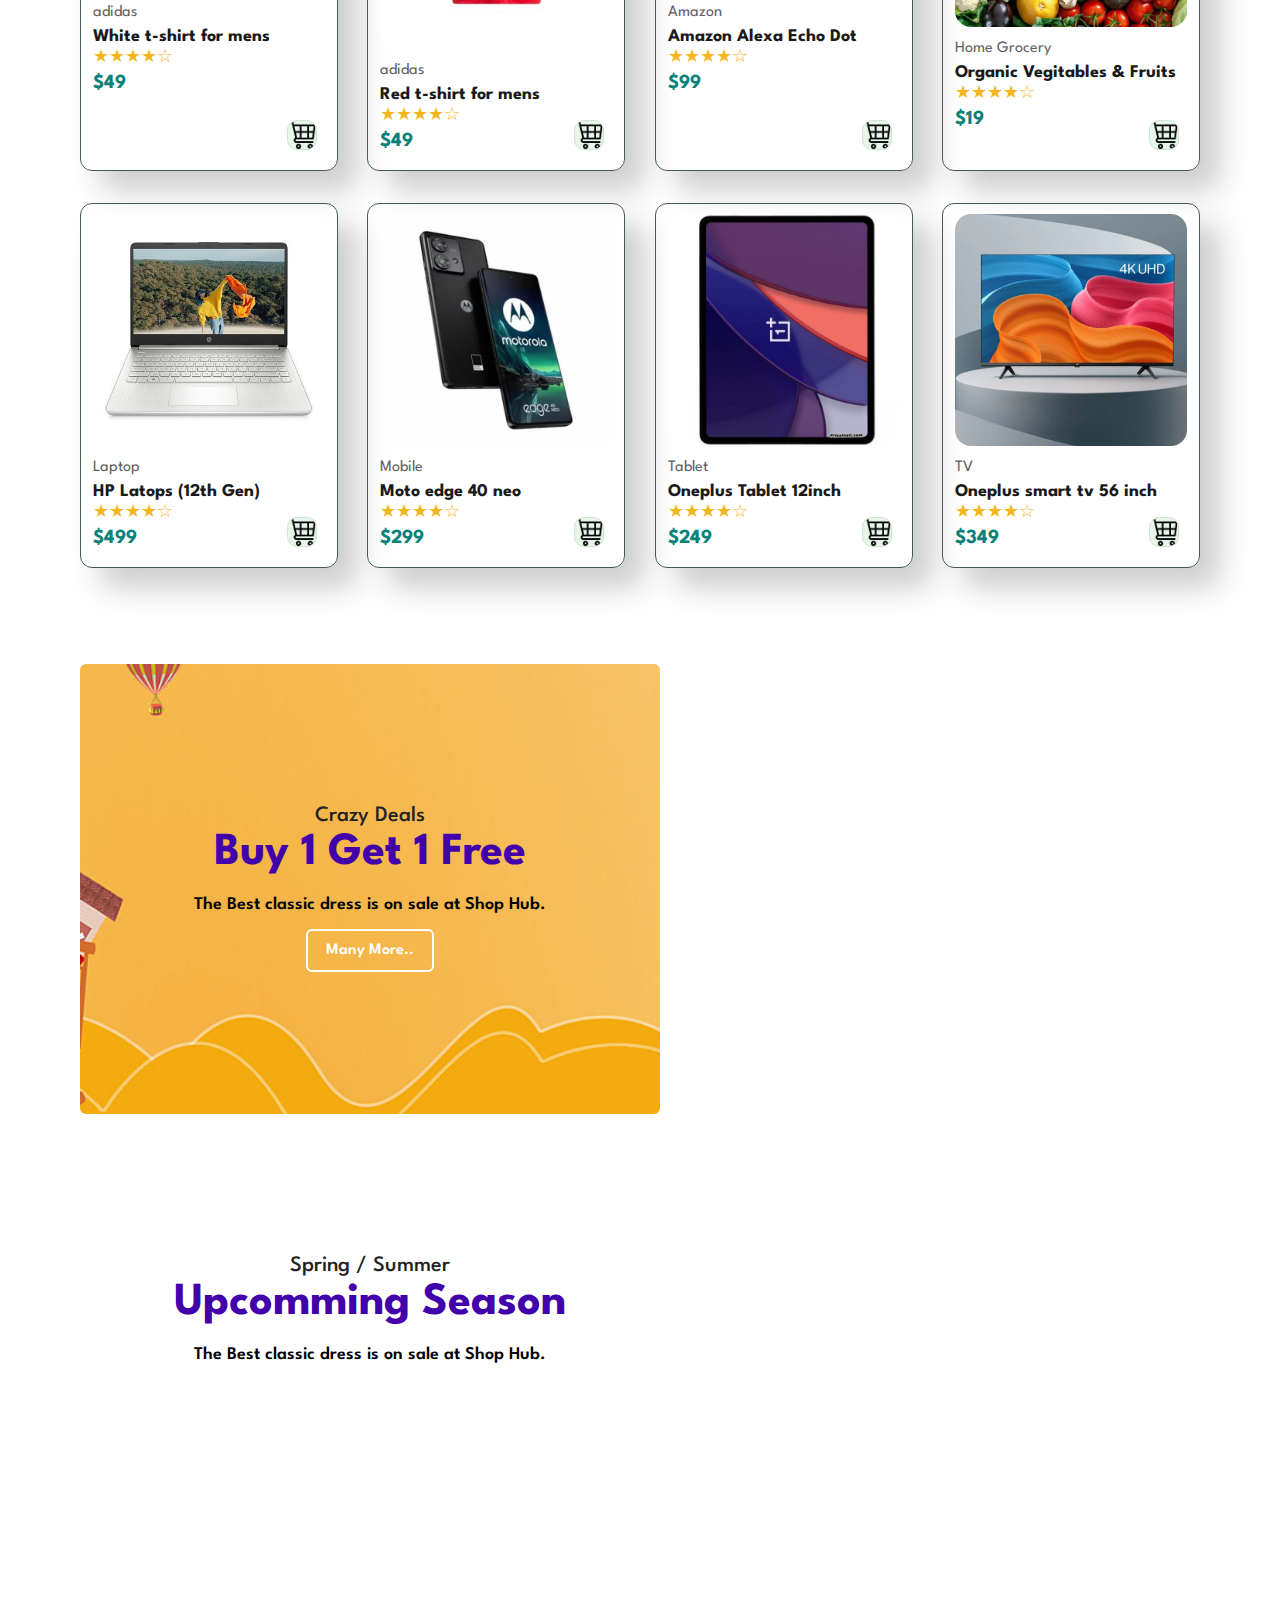
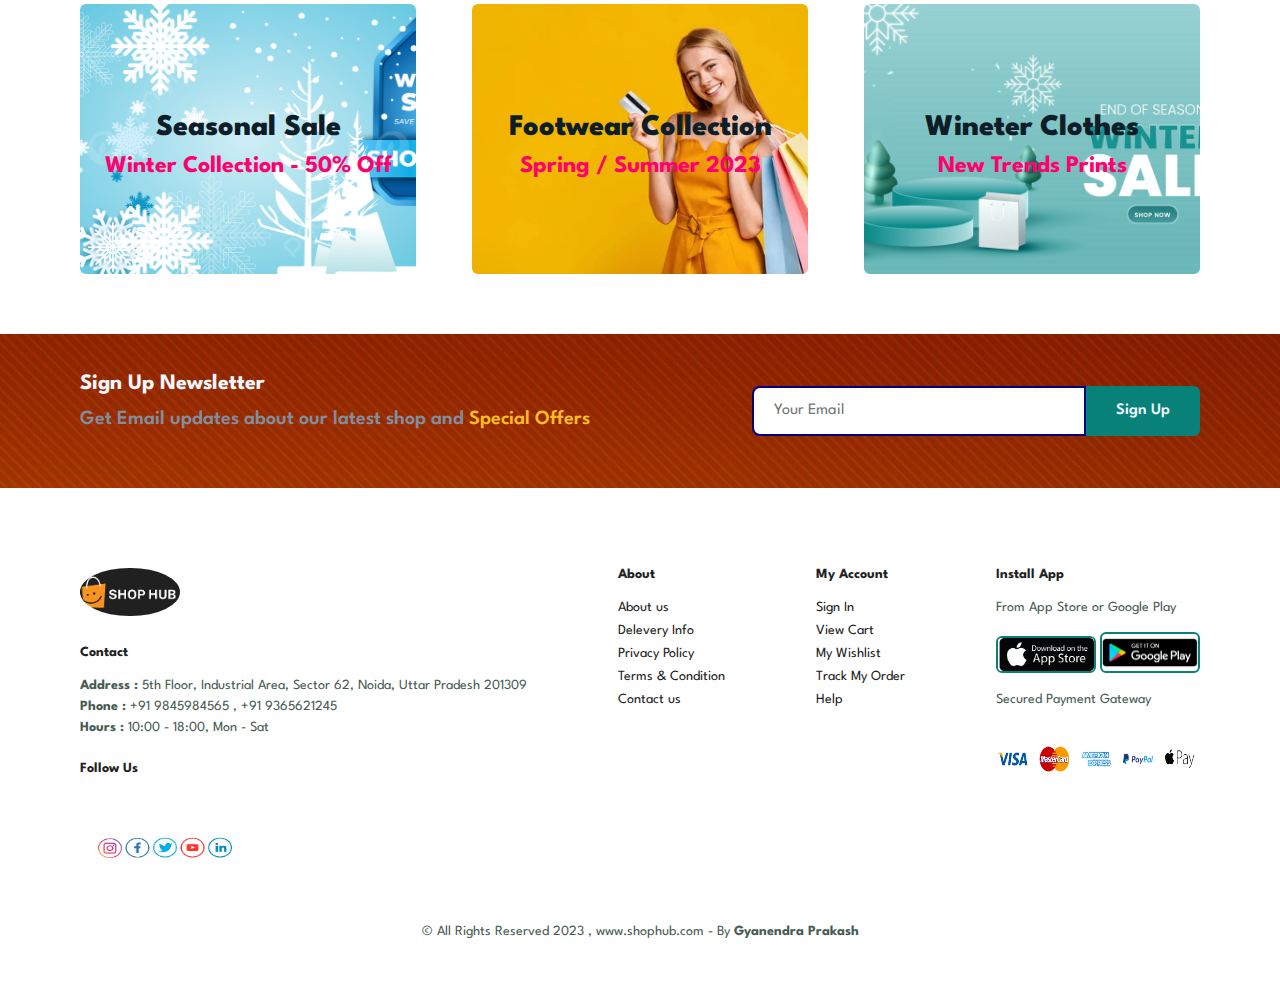
==== commit 642b4b00: "home" ====
--- a/index.html
+++ b/index.html
@@ -374,10 +374,10 @@
         <div class="col">
             <img class="logo fo-logo" src="images/logo.png" alt="img">
             <h4>Contact</h4>
-            <p><strong>Address:&nbsp;</strong>5th Floor, Industrial Area, Sector 62, Noida, Uttar Pradesh
+            <p><strong>Address : </strong>5th Floor, Industrial Area, Sector 62, Noida, Uttar Pradesh
                 201309</p>
-            <p><strong>Phone:&nbsp;</strong>+91 9845984565 , +91 9365621245</p>
-            <p><strong>Hours:&nbsp;</strong>10:00 - 18:00, Mon - Sat</p>
+            <p><strong>Phone : </strong>+91 9845984565 , +91 9365621245</p>
+            <p><strong>Hours : </strong>10:00 - 18:00, Mon - Sat</p>
 
             <div class="follow">
                 <h4>Follow Us</h4>
--- a/index.css
+++ b/index.css
@@ -581,7 +581,257 @@
     cursor: pointer;
 }
 
-/* Responsive Design  */
+/* Shop Page  */
+
+#page-header {
+    background-image: url(images/s1.jpg);
+    width: 100%;
+    height: 40vh;
+    background-size: cover;
+    display: flex;
+    justify-content: center;
+    text-align: center;
+    flex-direction: column;
+    padding: 16px;
+}
+
+#page-header h2,
+#page-header p {
+    color: aliceblue;
+}
+
+#pagination {
+    text-align: center;
+}
+
+#pagination a {
+    text-decoration: none;
+    background-color: #088178;
+    padding: 16px 20px;
+    color: aliceblue;
+    border-radius: 6px;
+    font-size: 20px;
+    font-weight: 600;
+
+}
+
+/* Single Product Details */
+
+#prodetails {
+    display: flex;
+    margin-top: 20px;
+}
+
+#prodetails .single-pro-image {
+    width: 40%;
+    margin-right: 50px;
+}
+
+.small-img-group {
+    display: flex;
+    justify-content: space-between;
+}
+
+.small-img-col {
+    flex-basis: 24%;
+    cursor: pointer;
+}
+
+
+#prodetails .single-pro-details {
+    width: 50%;
+    padding-top: 30px;
+}
+
+#prodetails .single-pro-details h4 {
+    padding: 40px 0 20px 0;
+}
+
+#prodetails .single-pro-details h2 {
+    font-size: 26px;
+}
+
+#prodetails .single-pro-details select {
+    display: block;
+    padding: 6px 10px;
+    margin-bottom: 10px;
+}
+
+#prodetails .single-pro-details input {
+    width: 50px;
+    height: 48px;
+    padding-left: 10px;
+    font-size: 16px;
+    margin-right: 10px;
+}
+
+#prodetails .single-pro-details button {
+    background-color: #088178;
+    color: aliceblue;
+}
+
+#prodetails .single-pro-details span {
+    line-height: 26px;
+}
+
+/* Blog Page  */
+
+#page-header.blog-header {
+    background-image: url("blog/b1.jpg");
+}
+
+#blog {
+    padding: 150px 150px 0 150px;
+}
+
+#blog .blog-box {
+    display: flex;
+    align-items: center;
+    width: 100%;
+    position: relative;
+    padding-bottom: 90px;
+}
+
+#blog .blog-img {
+    width: 50%;
+    margin-right: 40px;
+}
+
+#blog img {
+    width: 100%;
+    height: 300px;
+    object-fit: cover;
+}
+
+#blog .blog-details {
+    width: 50%;
+}
+
+#blog .blog-details a {
+    text-decoration: none;
+    font-size: 16px;
+    color: #1a1a1a;
+    font-weight: 700;
+    transition: 0.2s;
+}
+
+#blog .blog-details a:hover {
+    color: #088178;
+}
+
+#blog .blog-box h1 {
+    position: absolute;
+    top: -40px;
+    left: 0;
+    font-size: 70px;
+    font-weight: 700;
+    color: #c9cbce;
+    z-index: -9;
+}
+
+/* About Page  */
+
+#page-header.about-header {
+    background-image: url("blog/about1.jpg");
+}
+
+#about-head {
+    display: flex;
+    align-items: center;
+}
+
+#about-head img {
+    width: 50%;
+    height: auto;
+}
+
+#about-head div {
+    padding-left: 40px;
+}
+
+#about-app {
+    text-align: center;
+    background-color: #bab1b1;
+}
+
+#about-app .video {
+    width: 70%;
+    height: 100%;
+    margin: 30px auto 0 auto;
+}
+
+#about-app .video video {
+    width: 300px;
+    height: auto;
+    border-radius: 20px;
+}
+
+/* Contact Page  */
+
+#contact-details {
+    display: flex;
+    justify-content: space-between;
+    align-items: center;
+}
+
+#contact-details .details {
+    width: 40%;
+}
+
+#contact-details .details span {
+    font-size: 16px;
+}
+
+#contact-details .details h2 {
+    font-size: 26px;
+    line-height: 36px;
+    padding: 20px 0;
+}
+
+#contact-details .details h3 {
+    font-size: 16px;
+    padding-bottom: 16px;
+}
+
+#contact-details .details li {
+    list-style: none;
+    display: flex;
+    padding: 10px 0;
+}
+
+#contact-details .details li p {
+    margin: 0;
+    font-size: 15px;
+}
+
+#contact-details .map {
+    width: 55%;
+    height: 400px;
+}
+
+#contact-details .map iframe {
+    width: 100%;
+    height: 100%;
+    border-radius: 8px;
+}
+
+
+
+
+
+
+
+
+
+
+
+
+
+
+
+
+
+/* Responsive Design for tab */
 
 @media screen and (max-width:1024px) {
     .section-p1 {
@@ -741,4 +991,57 @@
     footer .copyright {
         text-align: start;
     }
+
+    /* Single Product */
+
+    #prodetails {
+        display: flex;
+        flex-direction: column;
+    }
+
+    #prodetails .single-pro-image {
+        width: 100%;
+    }
+
+    #prodetails .single-pro-details {
+        width: 100%;
+    }
+
+    /* Blog Page  */
+
+    #blog {
+        padding: 100px 20px 0 20px;
+    }
+
+    #blog .blog-box {
+        display: flex;
+        flex-direction: column;
+        align-items: flex-start;
+    }
+
+    #blog .blog-img {
+        width: 100%;
+        margin-right: 0px;
+        margin-bottom: 50px;
+    }
+
+    #blog .blog-details {
+        width: 100%;
+    }
+
+    /* About Page  */
+
+    #about-head {
+        flex-direction: column;
+    }
+
+    #about-head img {
+        width: 100%;
+        margin-bottom: 30px;
+    }
+
+    #about-head div {
+        padding-left: 0px;
+    }
+
 }